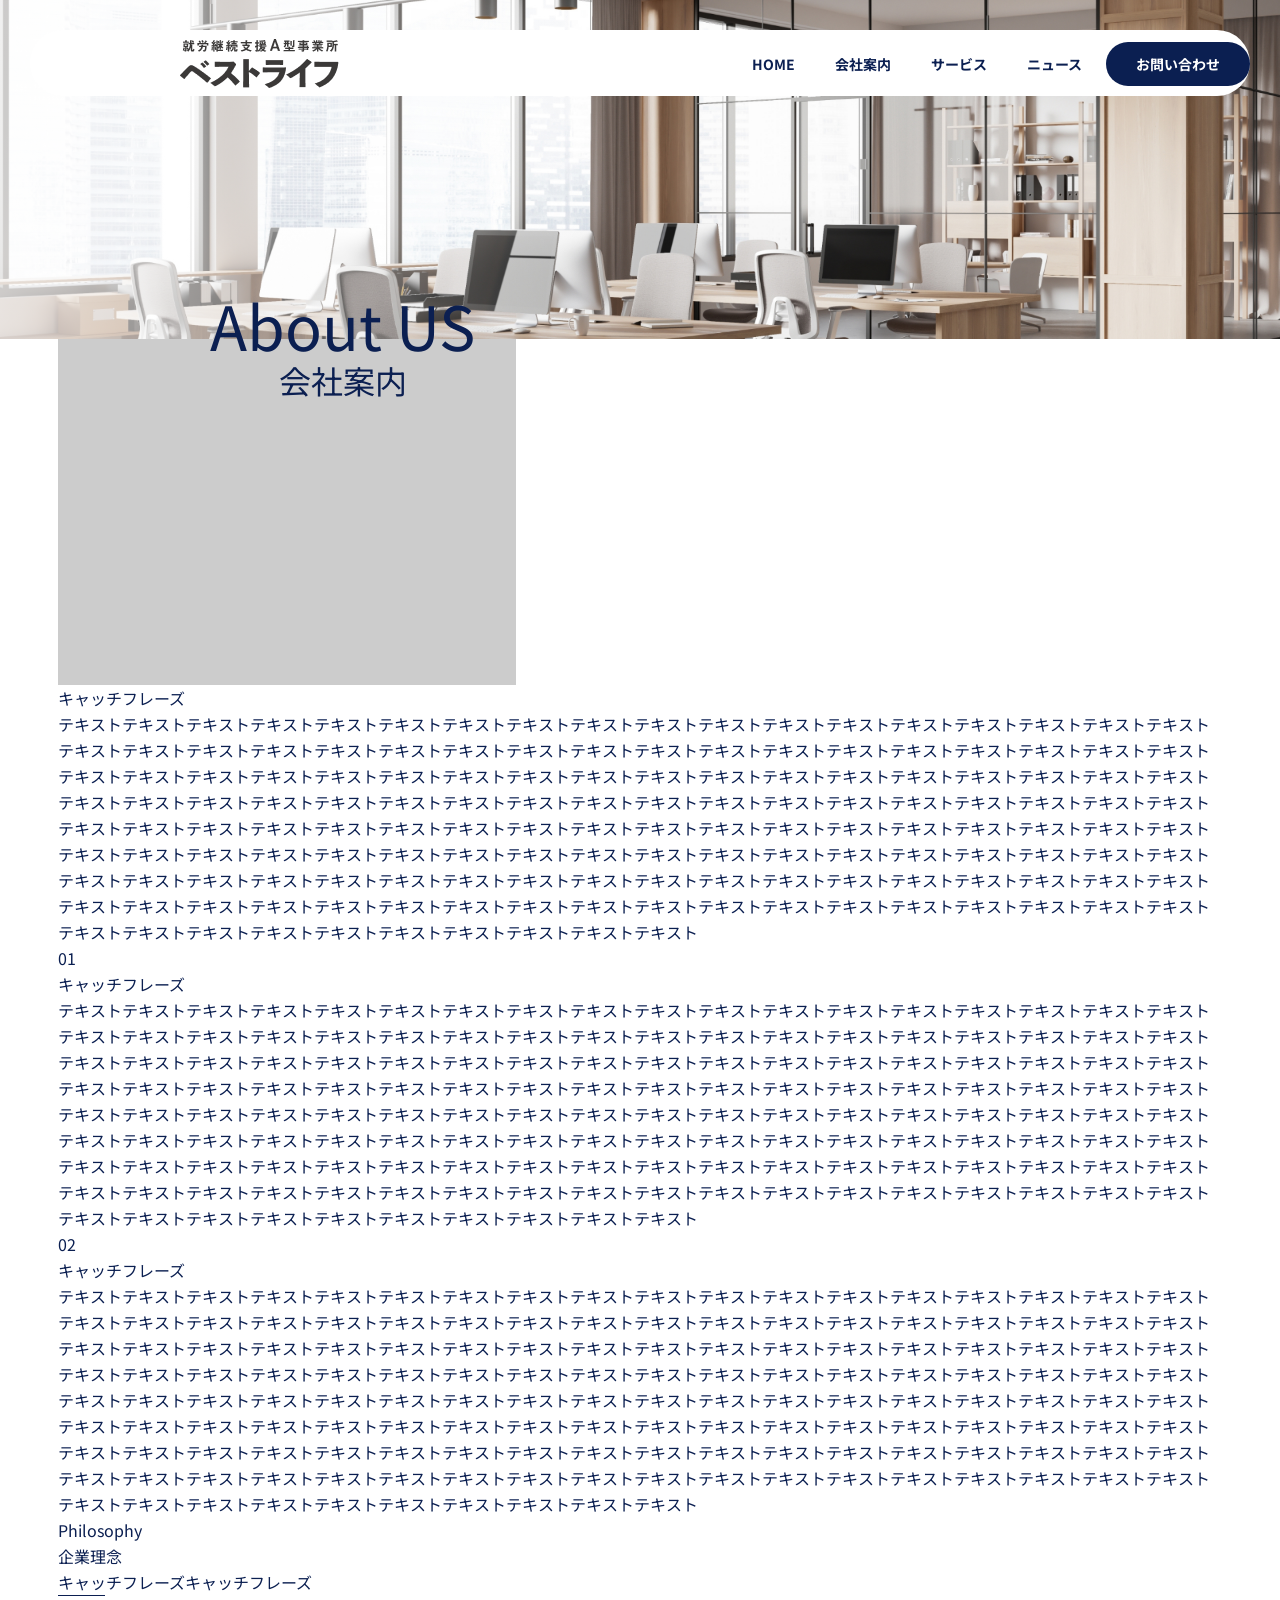
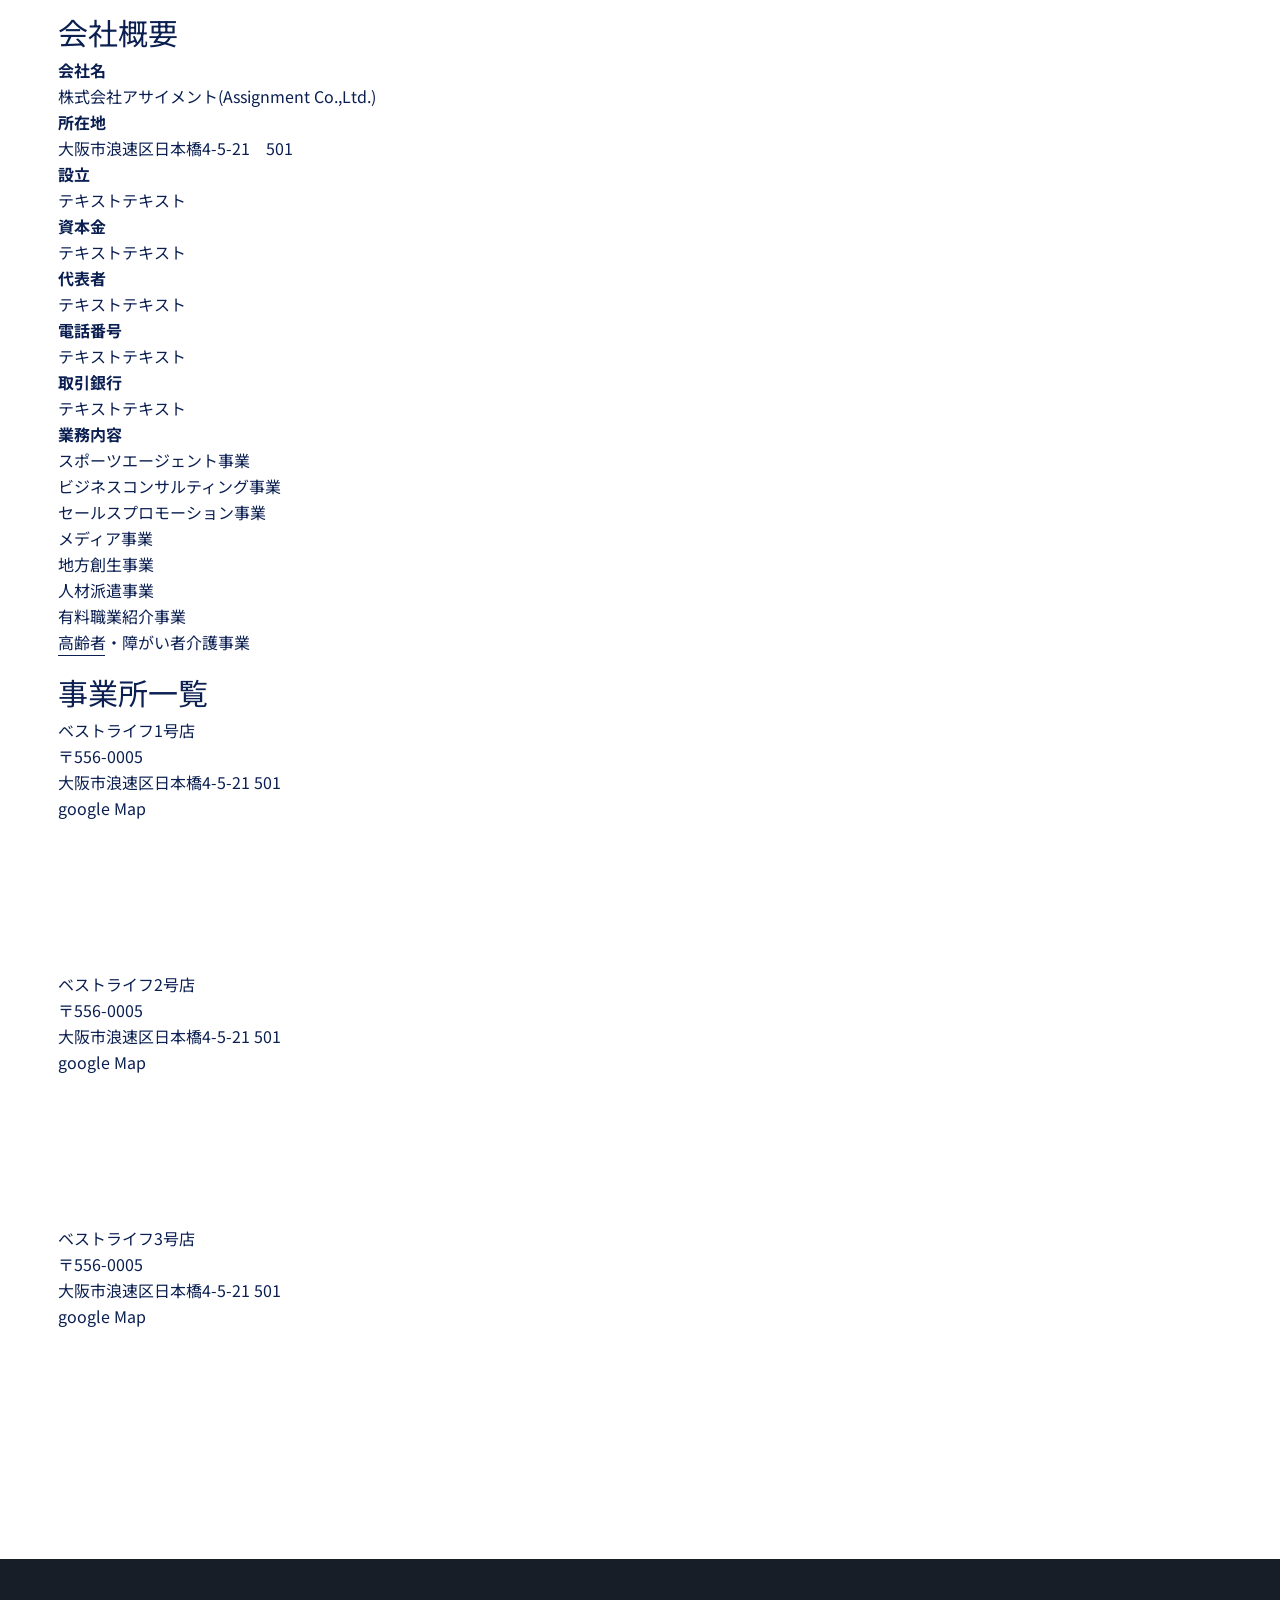
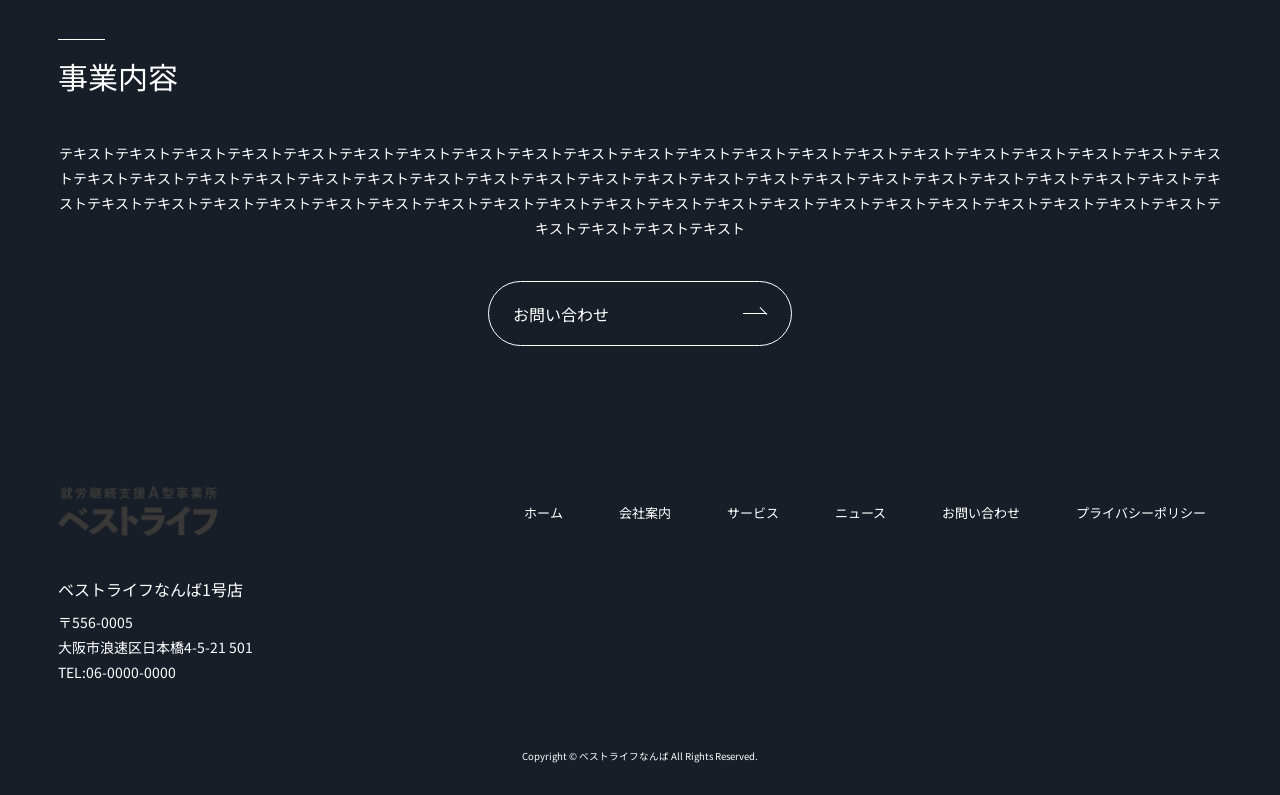
==== pages/aboutus.html @ ef30db4a "html: aboutus.html 新規作成、各セクション配置・BEMクラス命名" ====
<!DOCTYPE html>
<html lang="ja">
<head>
    <meta charset="UTF-8">
    <meta name="viewport" content="width=device-width, initial-scale=1.0">
    <title>会社案内</title>
    <link rel="preconnect" href="https://fonts.googleapis.com">
    <link rel="preconnect" href="https://fonts.gstatic.com" crossorigin>
    <link href="https://fonts.googleapis.com/css2?family=Noto+Sans+JP:wght@400;700&display=swap" rel="stylesheet">
    <link rel="stylesheet" href="../css/destyle.css">
    <link rel="stylesheet" href="../css/style.css">
</head>
<body>

    <header class="l-header">

        <a class="l-header__logo" href="../index.html">
            <img src="../img/logo.png" alt="ベストライフ">
        </a>

        <nav class="l-header__nav">
            <ul class="c-nav">
                <li class="c-nav__item"><a class="c-nav__link" href="../index.html">HOME</a></li>
                <li class="c-nav__item"><a class="c-nav__link" href="aboutus.html">会社案内</a></li>
                <li class="c-nav__item"><a class="c-nav__link" href="#">サービス</a></li>
                <li class="c-nav__item"><a class="c-nav__link" href="#">ニュース</a></li>
                <li class="c-nav__item"><a class="c-nav__link c-nav__link--cta" href="#">お問い合わせ</a></li>
            </ul>
        </nav>

    </header>


    <main>

        <section class="p-mv">

            <div class="p-mv__catch">
                <p class="p-mv__phrase">About US</p>
                <p class="p-mv__phrase-en">会社案内</p>
            </div>

            <img class="p-mv__img" src="../img/aboutus.jpg" alt="">

        </section>

        <section class="p-message">
            <div class="p-message__inner l-inner">
                <div class="p-message__image">
                    <img class="p-message__img" src="../img/Frame 88.png" alt="">
                </div>
                <div class="p-message__body">
                    <h2 class="p-message__title">キャッチフレーズ</h2>
                    <p class="p-message__text">
                        テキストテキストテキストテキストテキストテキストテキストテキストテキストテキストテキストテキストテキストテキストテキストテキストテキストテキストテキストテキストテキストテキストテキストテキストテキストテキストテキストテキストテキストテキストテキストテキストテキストテキストテキストテキストテキストテキストテキストテキストテキストテキストテキストテキストテキストテキストテキストテキストテキストテキストテキストテキストテキストテキストテキストテキストテキストテキストテキストテキストテキストテキストテキストテキストテキストテキストテキストテキストテキストテキストテキストテキストテキストテキストテキストテキストテキストテキストテキストテキストテキストテキストテキストテキストテキストテキストテキストテキストテキストテキストテキストテキストテキストテキストテキストテキストテキストテキストテキストテキストテキストテキストテキストテキストテキストテキストテキストテキストテキストテキストテキストテキストテキストテキストテキストテキストテキストテキストテキストテキストテキストテキストテキストテキストテキストテキストテキストテキストテキストテキストテキストテキストテキストテキストテキストテキストテキストテキストテキストテキストテキストテキストテキストテキストテキストテキストテキストテキストテキストテキストテキストテキストテキストテキスト
                    </p>
                </div>
            </div>
        </section>

        <section class="p-features">
            <div class="p-features__inner l-inner">
                <div class="c-feature">
                    <span class="c-feature__num">01</span>
                    <h3 class="c-feature__title">キャッチフレーズ</h3>
                    <p class="c-feature__text">
                        テキストテキストテキストテキストテキストテキストテキストテキストテキストテキストテキストテキストテキストテキストテキストテキストテキストテキストテキストテキストテキストテキストテキストテキストテキストテキストテキストテキストテキストテキストテキストテキストテキストテキストテキストテキストテキストテキストテキストテキストテキストテキストテキストテキストテキストテキストテキストテキストテキストテキストテキストテキストテキストテキストテキストテキストテキストテキストテキストテキストテキストテキストテキストテキストテキストテキストテキストテキストテキストテキストテキストテキストテキストテキストテキストテキストテキストテキストテキストテキストテキストテキストテキストテキストテキストテキストテキストテキストテキストテキストテキストテキストテキストテキストテキストテキストテキストテキストテキストテキストテキストテキストテキストテキストテキストテキストテキストテキストテキストテキストテキストテキストテキストテキストテキストテキストテキストテキストテキストテキストテキストテキストテキストテキストテキストテキストテキストテキストテキストテキストテキストテキストテキストテキストテキストテキストテキストテキストテキストテキストテキストテキストテキストテキストテキストテキストテキストテキストテキストテキストテキストテキストテキストテキスト
                    </p>
                </div>
                <div class="c-feature">
                    <span class="c-feature__num">02</span>
                    <h3 class="c-feature__title">キャッチフレーズ</h3>
                    <p class="c-feature__text">
                        テキストテキストテキストテキストテキストテキストテキストテキストテキストテキストテキストテキストテキストテキストテキストテキストテキストテキストテキストテキストテキストテキストテキストテキストテキストテキストテキストテキストテキストテキストテキストテキストテキストテキストテキストテキストテキストテキストテキストテキストテキストテキストテキストテキストテキストテキストテキストテキストテキストテキストテキストテキストテキストテキストテキストテキストテキストテキストテキストテキストテキストテキストテキストテキストテキストテキストテキストテキストテキストテキストテキストテキストテキストテキストテキストテキストテキストテキストテキストテキストテキストテキストテキストテキストテキストテキストテキストテキストテキストテキストテキストテキストテキストテキストテキストテキストテキストテキストテキストテキストテキストテキストテキストテキストテキストテキストテキストテキストテキストテキストテキストテキストテキストテキストテキストテキストテキストテキストテキストテキストテキストテキストテキストテキストテキストテキストテキストテキストテキストテキストテキストテキストテキストテキストテキストテキストテキストテキストテキストテキストテキストテキストテキストテキストテキストテキストテキストテキストテキストテキストテキストテキストテキストテキスト
                    </p>
                </div>
            </div>
        </section>

        <section class="p-philosophy">
            <div class="p-philosophy__inner l-inner">
                <h2 class="p-philosophy__heading">Philosophy</h2>
                <p class="p-philosophy__subheading">企業理念</p>
                <p class="p-philosophy__catch">キャッチフレーズキャッチフレーズ</p>
            </div>
        </section>

        <section class="p-company">
            <div class="p-company__inner l-inner">
                <h2 class="c-section-title">会社概要</h2>
                <dl class="p-company__list">
                    <div class="p-company__row">
                        <dt class="p-company__term">会社名</dt>
                        <dd class="p-company__desc">株式会社アサイメント(Assignment Co.,Ltd.)</dd>
                    </div>
                    <div class="p-company__row">
                        <dt class="p-company__term">所在地</dt>
                        <dd class="p-company__desc">大阪市浪速区日本橋4-5-21　501</dd>
                    </div>
                    <div class="p-company__row">
                        <dt class="p-company__term">設立</dt>
                        <dd class="p-company__desc">テキストテキスト</dd>
                    </div>
                    <div class="p-company__row">
                        <dt class="p-company__term">資本金</dt>
                        <dd class="p-company__desc">テキストテキスト</dd>
                    </div>
                    <div class="p-company__row">
                        <dt class="p-company__term">代表者</dt>
                        <dd class="p-company__desc">テキストテキスト</dd>
                    </div>
                    <div class="p-company__row">
                        <dt class="p-company__term">電話番号</dt>
                        <dd class="p-company__desc">テキストテキスト</dd>
                    </div>
                    <div class="p-company__row">
                        <dt class="p-company__term">取引銀行</dt>
                        <dd class="p-company__desc">テキストテキスト</dd>
                    </div>
                    <div class="p-company__row">
                        <dt class="p-company__term">業務内容</dt>
                        <dd class="p-company__desc">スポーツエージェント事業</dd>
                        <dd class="p-company__desc">ビジネスコンサルティング事業</dd>
                        <dd class="p-company__desc">セールスプロモーション事業</dd>
                        <dd class="p-company__desc">メディア事業</dd>
                        <dd class="p-company__desc">地方創生事業</dd>
                        <dd class="p-company__desc">人材派遣事業</dd>
                        <dd class="p-company__desc">有料職業紹介事業</dd>
                        <dd class="p-company__desc">高齢者・障がい者介護事業</dd>
                    </div>
                </dl>
            </div>
        </section>

        <section class="p-offices">
            <div class="p-offices__inner l-inner">
                <h2 class="c-section-title">事業所一覧</h2>
                <ul class="p-offices__list">
                    <li class="p-offices__item">
                        <h3 class="p-offices__name">ベストライフ1号店</h3>
                        <div class="p-offices__contact">
                            <address class="p-offices__address">
                                〒556-0005<br>
                                大阪市浪速区日本橋4-5-21 501
                            </address>
                            <a class="p-offices__map-link" href="#">google Map</a>
                        </div>
                        <iframe class="p-offices__map" src="" frameborder="0"></iframe>
                    </li>
                    <li class="p-offices__item">
                        <h3 class="p-offices__name">ベストライフ2号店</h3>
                        <div class="p-offices__contact">
                            <address class="p-offices__address">
                                〒556-0005<br>
                                大阪市浪速区日本橋4-5-21 501
                            </address>
                            <a class="p-offices__map-link" href="#">google Map</a>
                        </div>
                        <iframe class="p-offices__map" src="" frameborder="0"></iframe>
                    </li>
                    <li class="p-offices__item">
                        <h3 class="p-offices__name">ベストライフ3号店</h3>
                        <div class="p-offices__contact">
                            <address class="p-offices__address">
                                〒556-0005<br>
                                大阪市浪速区日本橋4-5-21 501
                            </address>
                            <a class="p-offices__map-link" href="#">google Map</a>
                        </div>
                        <iframe class="p-offices__map" src="" frameborder="0"></iframe>
                    </li>
                </ul>
            </div>
        </section>


        <section class="p-cta">
            <div class="p-cta__inner l-inner">
                <h2 class="c-section-title">事業内容</h2>
                <p class="p-cta__text">テキストテキストテキストテキストテキストテキストテキストテキストテキストテキストテキストテキストテキストテキストテキストテキストテキストテキストテキストテキストテキストテキストテキストテキストテキストテキストテキストテキストテキストテキストテキストテキストテキストテキストテキストテキストテキストテキストテキストテキストテキストテキストテキストテキストテキストテキストテキストテキストテキストテキストテキストテキストテキストテキストテキストテキストテキストテキストテキストテキストテキストテキストテキストテキストテキストテキスト</p>
                <a href="#" class="c-btn c-btn--outline">お問い合わせ</a>
            </div>
        </section>


    </main>


    <footer class="l-footer">
        <div class="l-footer__inner l-inner">
            <div class="l-footer__upper">
                <a href="#" class="l-footer__logo">
                    <img src="../img/logo.png" alt="">
                </a>
                <nav>
                    <ul class="c-nav c-nav--footer">
                        <li class="c-nav__item"><a class="c-nav__link" href="#">ホーム</a></li>
                        <li class="c-nav__item"><a class="c-nav__link" href="#">会社案内</a></li>
                        <li class="c-nav__item"><a class="c-nav__link" href="#">サービス</a></li>
                        <li class="c-nav__item"><a class="c-nav__link" href="#">ニュース</a></li>
                        <li class="c-nav__item"><a class="c-nav__link" href="#">お問い合わせ</a></li>
                        <li class="c-nav__item"><a class="c-nav__link" href="#">プライバシーポリシー</a></li>
                    </ul>
                </nav>
            </div>

            <address class="l-footer__address">
                <p class="l-footer__shop-name">ベストライフなんば1号店</p>
                <p class="l-footer__address-detail">
                    〒556-0005<br>
                    大阪市浪速区日本橋4-5-21 501<br>
                    TEL:06-0000-0000
                </p>
            </address>

            <div class="l-footer__bottom">
                <small>Copyright &copy; ベストライフなんば All Rights Reserved.</small>
            </div>
        </div>

    </footer>

</body>
</html>
---- css/destyle.css ----
/*! destyle.css v4.0.1 | MIT License | https://github.com/nicolas-cusan/destyle.css */

/* Reset box-model and set borders */
/* ============================================ */

*,
::before,
::after {
  box-sizing: border-box;
  border-style: solid;
  border-width: 0;
  min-width: 0;
}

/* Document */
/* ============================================ */

/**
 * 1. Correct the line height in all browsers.
 * 2. Prevent adjustments of font size after orientation changes in iOS.
 * 3. Remove gray overlay on links for iOS.
 */

html {
  line-height: 1.15; /* 1 */
  -webkit-text-size-adjust: 100%; /* 2 */
  -webkit-tap-highlight-color: transparent; /* 3*/
}

/* Sections */
/* ============================================ */

/**
 * Remove the margin in all browsers.
 */

body {
  margin: 0;
}

/**
 * Render the `main` element consistently in IE.
 */

main {
  display: block;
}

/* Vertical rhythm */
/* ============================================ */

p,
table,
blockquote,
address,
pre,
iframe,
form,
figure,
dl {
  margin: 0;
}

/* Headings */
/* ============================================ */

h1,
h2,
h3,
h4,
h5,
h6 {
  font-size: inherit;
  font-weight: inherit;
  margin: 0;
}

/* Lists (enumeration) */
/* ============================================ */

ul,
ol {
  margin: 0;
  padding: 0;
  list-style: none;
}

/* Lists (definition) */
/* ============================================ */

dt {
  font-weight: bold;
}

dd {
  margin-left: 0;
}

/* Grouping content */
/* ============================================ */

/**
 * 1. Add the correct box sizing in Firefox.
 * 2. Show the overflow in Edge and IE.
 */

hr {
  box-sizing: content-box; /* 1 */
  height: 0; /* 1 */
  overflow: visible; /* 2 */
  border-top-width: 1px;
  margin: 0;
  clear: both;
  color: inherit;
}

/**
 * 1. Correct the inheritance and scaling of font size in all browsers.
 * 2. Correct the odd `em` font sizing in all browsers.
 */

pre {
  font-family: monospace, monospace; /* 1 */
  font-size: inherit; /* 2 */
}

address {
  font-style: inherit;
}

/* Text-level semantics */
/* ============================================ */

/**
 * Remove the gray background on active links in IE 10.
 */

a {
  background-color: transparent;
  text-decoration: none;
  color: inherit;
}

/**
 * 1. Remove the bottom border in Chrome 57-
 * 2. Add the correct text decoration in Chrome, Edge, IE, Opera, and Safari.
 */

abbr[title] {
  text-decoration: underline dotted; /* 2 */
}

/**
 * Add the correct font weight in Chrome, Edge, and Safari.
 */

b,
strong {
  font-weight: bolder;
}

/**
 * 1. Correct the inheritance and scaling of font size in all browsers.
 * 2. Correct the odd `em` font sizing in all browsers.
 */

code,
kbd,
samp {
  font-family: monospace, monospace; /* 1 */
  font-size: inherit; /* 2 */
}

/**
 * Add the correct font size in all browsers.
 */

small {
  font-size: 80%;
}

/**
 * Prevent `sub` and `sup` elements from affecting the line height in
 * all browsers.
 */

sub,
sup {
  font-size: 75%;
  line-height: 0;
  position: relative;
  vertical-align: baseline;
}

sub {
  bottom: -0.25em;
}

sup {
  top: -0.5em;
}

/* Replaced content */
/* ============================================ */

/**
 * Prevent vertical alignment issues.
 */

svg,
img,
embed,
object,
iframe {
  vertical-align: bottom;
}

/* Forms */
/* ============================================ */

/**
 * Reset form fields to make them styleable.
 * 1. Make form elements stylable across systems iOS especially.
 * 2. Inherit text-transform from parent.
 */

button,
input,
optgroup,
select,
textarea {
  -webkit-appearance: none; /* 1 */
  appearance: none;
  vertical-align: middle;
  color: inherit;
  font: inherit;
  background: transparent;
  padding: 0;
  margin: 0;
  border-radius: 0;
  text-align: inherit;
  text-transform: inherit; /* 2 */
}

/**
 * Correct cursors for clickable elements.
 */

button,
[type="button"],
[type="reset"],
[type="submit"] {
  cursor: pointer;
}

button:disabled,
[type="button"]:disabled,
[type="reset"]:disabled,
[type="submit"]:disabled {
  cursor: default;
}

/**
 * Improve outlines for Firefox and unify style with input elements & buttons.
 */

:-moz-focusring {
  outline: auto;
}

select:disabled {
  opacity: inherit;
}

/**
 * Remove padding
 */

option {
  padding: 0;
}

/**
 * Reset to invisible
 */

fieldset {
  margin: 0;
  padding: 0;
  min-width: 0;
}

legend {
  padding: 0;
}

/**
 * Add the correct vertical alignment in Chrome, Firefox, and Opera.
 */

progress {
  vertical-align: baseline;
}

/**
 * Remove the default vertical scrollbar in IE 10+.
 */

textarea {
  overflow: auto;
}

/**
 * Correct the cursor style of increment and decrement buttons in Chrome.
 */

[type="number"]::-webkit-inner-spin-button,
[type="number"]::-webkit-outer-spin-button {
  height: auto;
}

/**
 * Correct the outline style in Safari.
 */

[type="search"] {
  outline-offset: -2px; /* 1 */
}

/**
 * Remove the inner padding in Chrome and Safari on macOS.
 */

[type="search"]::-webkit-search-decoration {
  -webkit-appearance: none;
}

/**
 * 1. Correct the inability to style clickable types in iOS and Safari.
 * 2. Fix font inheritance.
 */

::-webkit-file-upload-button {
  -webkit-appearance: button; /* 1 */
  font: inherit; /* 2 */
}

/**
 * Fix appearance for Firefox
 */
[type="number"] {
  -moz-appearance: textfield;
}

/**
 * Clickable labels
 */

label[for] {
  cursor: pointer;
}

/* Interactive */
/* ============================================ */

/*
 * Add the correct display in Edge, IE 10+, and Firefox.
 */

details {
  display: block;
}

/*
 * Add the correct display in all browsers.
 */

summary {
  display: list-item;
}

/*
 * Remove outline for editable content.
 */

[contenteditable]:focus {
  outline: auto;
}

/* Tables */
/* ============================================ */

/**
1. Correct table border color inheritance in all Chrome and Safari.
*/

table {
  border-color: inherit; /* 1 */
  border-collapse: collapse;
}

caption {
  text-align: left;
}

td,
th {
  vertical-align: top;
  padding: 0;
}

th {
  text-align: left;
  font-weight: bold;
}
---- css/style.css ----
html {
  font-size: 62.5%;
}

body {
  font-family: "Noto Sans JP", sans-serif;
  font-size: 1.6rem;
  line-height: 1.625;
  color: #0b1f51;
}

.l-header {
  position: absolute;
  top: 3rem;
  left: 3rem;
  right: 3rem;
  height: 6.6rem;
  padding-left: 15rem;
  display: flex;
  align-items: center;
  justify-content: space-between;
  background-color: #ffffff;
  border-radius: 3.3rem;
  z-index: 10;
}

.l-footer {
  background-color: #171e27;
  color: #ffffff;
  padding: 6rem 0 3rem;
}
.l-footer__upper {
  display: flex;
  justify-content: space-between;
  align-items: center;
  padding-bottom: 4rem;
}
.l-footer__logo img {
  display: block;
  width: 16rem;
}
.l-footer__address {
  font-style: normal;
  margin-bottom: 4rem;
}
.l-footer__shop-name {
  font-size: 1.6rem;
  font-weight: 400;
  margin-bottom: 0.8rem;
}
.l-footer__address-detail {
  font-size: 1.4rem;
  line-height: 1.8;
}
.l-footer__bottom {
  padding-top: 2rem;
  text-align: center;
  font-size: 1.2rem;
  color: #ffffff;
}

.l-inner {
  max-width: 116.4rem;
  margin: 0 auto;
}

.c-nav {
  display: flex;
  align-items: center;
  gap: 0.8rem;
  list-style: none;
}
.c-nav__link {
  padding: 0.4rem 1.6rem;
  font-size: 1.4rem;
  font-weight: 700;
  color: #0b1f51;
  text-decoration: none;
}
.c-nav__link--cta {
  padding: 1.2rem 3rem;
  background-color: #0b1f51;
  color: #ffffff;
  border-radius: 4rem;
}
.c-nav--footer {
  flex-wrap: wrap;
  gap: 1.6rem 2.4rem;
}
.c-nav--footer .c-nav__link {
  color: #ffffff;
  font-weight: 400;
  font-size: 1.3rem;
}

.c-btn {
  position: relative;
  display: inline-flex;
  align-items: center;
  justify-content: space-between;
  width: 30.4rem;
  height: 6.5rem;
  padding: 0 2.4rem;
  border: 1px solid #0b1f51;
  border-radius: 3.25rem;
  background-color: transparent;
  color: #0b1f51;
  text-decoration: none;
}
.c-btn::before {
  content: "";
  position: absolute;
  right: 2.4rem;
  top: 50%;
  width: 1rem;
  height: 1px;
  background: currentColor;
  transform: rotate(45deg);
  transform-origin: right center;
  transition: transform 0.3s ease;
}
.c-btn::after {
  content: "";
  display: block;
  width: 2.4rem;
  height: 1px;
  background: currentColor;
  transition: transform 0.3s ease;
}
.c-btn:hover::before {
  transform: translateX(0.5rem) rotate(45deg);
}
.c-btn:hover::after {
  transform: translateX(0.5rem);
}
.c-btn--outline {
  border-color: #ffffff;
  color: #ffffff;
}

.c-section-title {
  font-size: 3rem;
  line-height: 1.6666666667;
}
.c-section-title::before {
  content: "";
  display: block;
  width: 4.65rem;
  height: 1px;
  margin-bottom: 1.1rem;
  background-color: currentColor;
}

.c-news-list {
  list-style: none;
}
.c-news-list__item {
  display: flex;
  align-items: center;
  margin: 0 auto;
  padding: 1rem 0;
  gap: 2rem;
}
.c-news-list__label {
  color: #0b1f51;
  font-weight: 700;
  font-size: 1.6rem;
  flex-shrink: 0;
}
.c-news-list__date {
  color: #A2A2A2;
  font-size: 1.6rem;
  flex-shrink: 0;
}
.c-news-list__text {
  font-size: 1.6rem;
  color: #0b1f51;
}

.c-service-card {
  display: flex;
  width: 55.4rem;
  height: 14.2rem;
}
.c-service-card__img {
  width: 17.4rem;
  height: 100%;
  -o-object-fit: cover;
     object-fit: cover;
  flex-shrink: 0;
  border-radius: 3rem 0 0 3rem;
}
.c-service-card__body {
  position: relative;
  flex: 1;
  padding: 2.4rem 2.8rem;
  color: #ffffff;
  background-color: #313130;
  border-radius: 0 3rem 3rem 0;
}
.c-service-card__en {
  font-size: 1.4rem;
  color: #ebf929;
}
.c-service-card__title {
  font-size: 1.8rem;
  font-weight: 700;
  margin-top: 0.4rem;
}
.c-service-card__arrow {
  position: absolute;
  right: 2rem;
  bottom: 1.6rem;
  width: 2.4rem;
  height: 1px;
  background: currentColor;
  transition: transform 0.3s ease;
}
.c-service-card__arrow::before {
  content: "";
  position: absolute;
  right: 0;
  top: 50%;
  width: 1rem;
  height: 1px;
  background: currentColor;
  transform: rotate(45deg);
  transform-origin: right center;
}
.c-service-card:hover .c-service-card__arrow {
  transform: translateX(0.5rem);
}

.c-location-card {
  width: 27.4rem;
}
.c-location-card__map {
  width: 100%;
  height: 18.7rem;
  border-radius: 1.5rem;
  overflow: hidden;
  margin-bottom: 1.6rem;
}
.c-location-card__map iframe {
  display: block;
  width: 100%;
  height: 100%;
  border: 0;
}
.c-location-card__name {
  font-size: 1.6rem;
  font-weight: 700;
  margin-bottom: 1rem;
}
.c-location-card__address {
  font-size: 1.4rem;
  line-height: 1.7;
}

.p-mv {
  position: relative;
}
.p-mv::before {
  content: "";
  position: absolute;
  top: 0;
  left: 0;
  width: 50%;
  height: 100%;
  background: linear-gradient(to right, rgba(255, 255, 255, 0.75), transparent);
  z-index: 1;
}
.p-mv__catch {
  position: absolute;
  left: 21rem;
  top: 28.8rem;
  z-index: 10;
}
.p-mv__phrase {
  font-size: 6.1rem;
  font-weight: 400;
  line-height: 1.2;
  text-align: center;
  color: #0b1f51;
}
.p-mv__phrase-en {
  font-size: 3.2rem;
  font-weight: 400;
  line-height: 1.2;
  text-align: center;
  color: #0b1f51;
}
.p-mv__news {
  position: absolute;
  width: 79rem;
  height: 31rem;
  bottom: 0;
  left: 0;
  background-color: #ffffff;
  border-top-right-radius: 3rem;
  z-index: 10;
  display: flex;
  flex-direction: column;
  justify-content: center;
  padding: 0 4rem;
}
.p-mv__news-more {
  align-self: flex-end;
  position: relative;
  font-size: 1.6rem;
}
.p-mv__news-more::after {
  content: "";
  position: absolute;
  width: 13rem;
  height: 1px;
  background: #0b1f51;
  bottom: -0.5rem;
  left: 50%;
  transform: translateX(-50%);
}
.p-mv__img {
  display: block;
  width: 100%;
}

.p-about {
  position: relative;
  margin-top: 8rem;
}
.p-about__inner {
  display: flex;
  align-items: center;
  height: 43.7rem;
  padding: 0 8rem;
  gap: 13.2rem;
  background-color: #f6f6f2;
  border-radius: 3rem 3rem 0 0;
  overflow: hidden;
}
.p-about__lead {
  flex: 0 0 36rem;
  display: flex;
  flex-direction: column;
  gap: 4rem;
}
.p-about__heading {
  font-size: 3rem;
  font-weight: 700;
  line-height: 1.75;
}
.p-about__body {
  flex: 0 0 51.2rem;
}
.p-about__text {
  font-size: 1.3rem;
  line-height: 1.8;
}
.p-about__image {
  display: block;
  width: 100%;
  max-width: 116.4rem;
  margin: 0 auto;
  height: 27.9rem;
  -o-object-fit: cover;
     object-fit: cover;
}
.p-about::after {
  content: "";
  position: absolute;
  bottom: 0;
  left: 50%;
  transform: translateX(-50%);
  width: 100%;
  max-width: 116.4rem;
  height: 27.9rem;
  background: linear-gradient(to bottom, #f6f6f2, transparent);
  pointer-events: none;
}

.p-service {
  background-color: #f6f6f2;
  padding: 8rem 0;
  margin-top: 8rem;
}
.p-service .c-section-title {
  padding-left: 12.5rem;
  margin-bottom: 4rem;
}
.p-service__grid {
  display: grid;
  grid-template-columns: repeat(2, 55.4rem);
  -moz-column-gap: 5.6rem;
       column-gap: 5.6rem;
  row-gap: 2.4rem;
  justify-content: center;
}

.p-contact {
  margin-top: 8rem;
}
.p-contact__inner {
  background-color: #f6f6f2;
  border-radius: 3rem;
  padding: 6rem 8rem;
}
.p-contact .c-section-title {
  padding-left: 4.5rem;
  margin-bottom: 4rem;
}
.p-contact__main {
  display: flex;
  align-items: center;
  gap: 8rem;
  margin-bottom: 6rem;
}
.p-contact__map {
  width: 44.4rem;
  height: 30.4rem;
  border-radius: 1.5rem;
  overflow: hidden;
  flex-shrink: 0;
}
.p-contact__map iframe {
  display: block;
  width: 100%;
  height: 100%;
  border: 0;
}
.p-contact__info-name {
  font-size: 2rem;
  font-weight: 700;
  margin-bottom: 1.6rem;
}
.p-contact__info-address {
  font-size: 1.4rem;
  line-height: 1.8;
}
.p-contact__grid {
  display: grid;
  grid-template-columns: repeat(3, 27.4rem);
  justify-content: space-between;
}

.p-cta {
  margin-top: 8rem;
  padding: 8rem 0;
  background-color: #171e27;
  color: #ffffff;
}
.p-cta__inner {
  text-align: center;
}
.p-cta .c-section-title {
  text-align: left;
  margin-bottom: 4rem;
}
.p-cta__text {
  font-size: 1.4rem;
  line-height: 1.8;
  margin-bottom: 4rem;
}/*# sourceMappingURL=style.css.map */
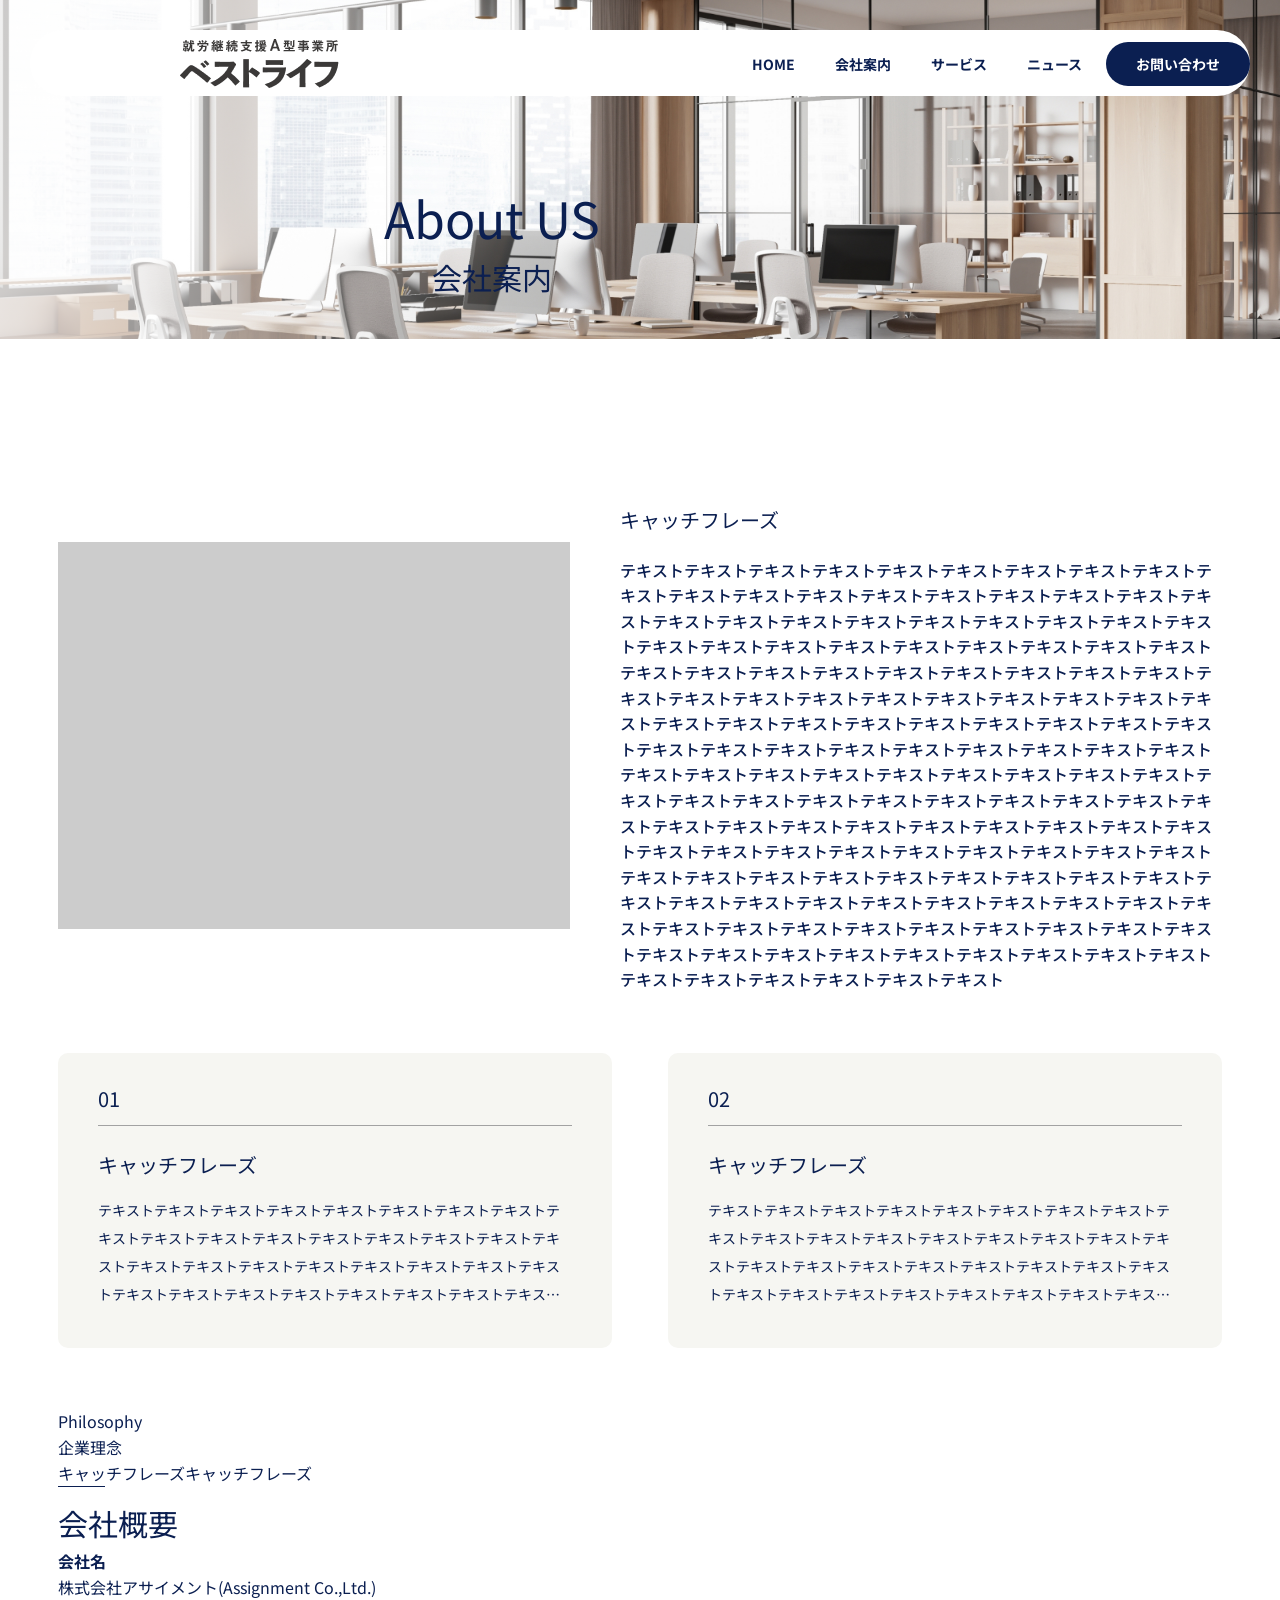
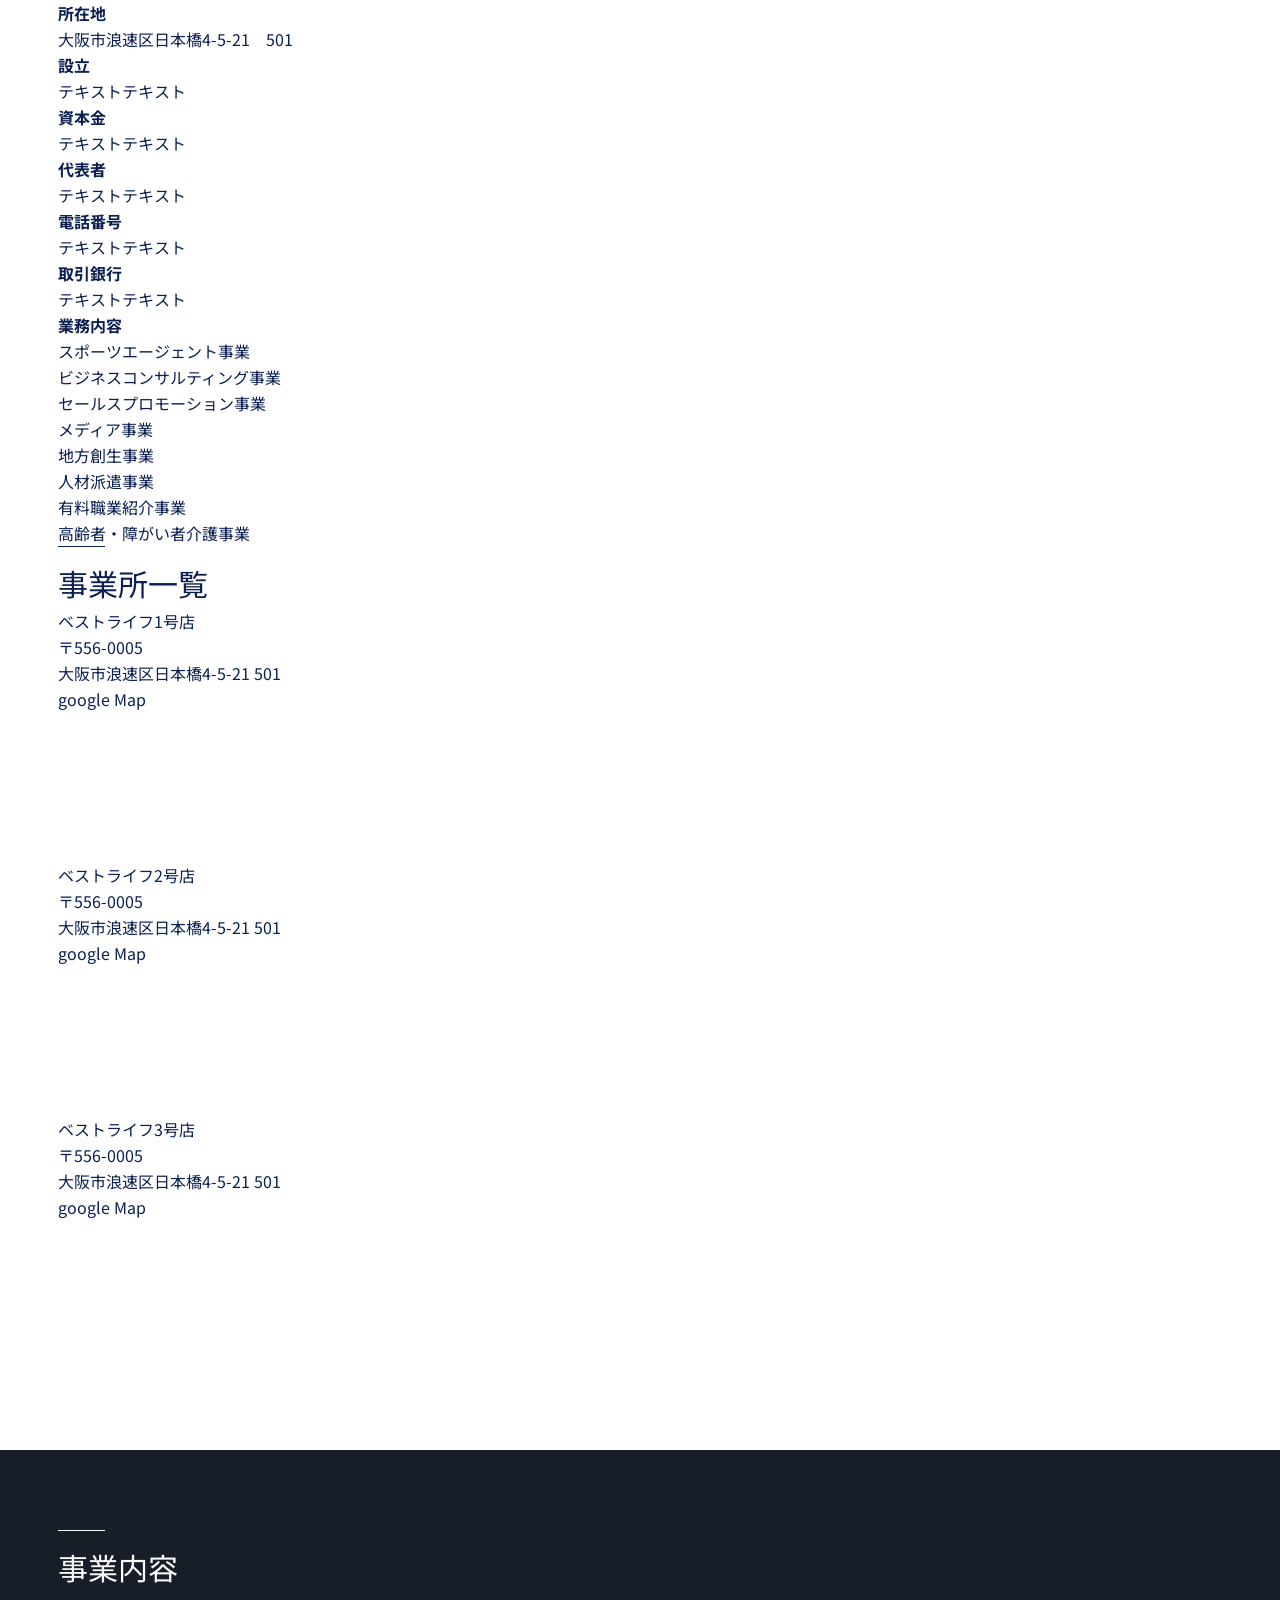
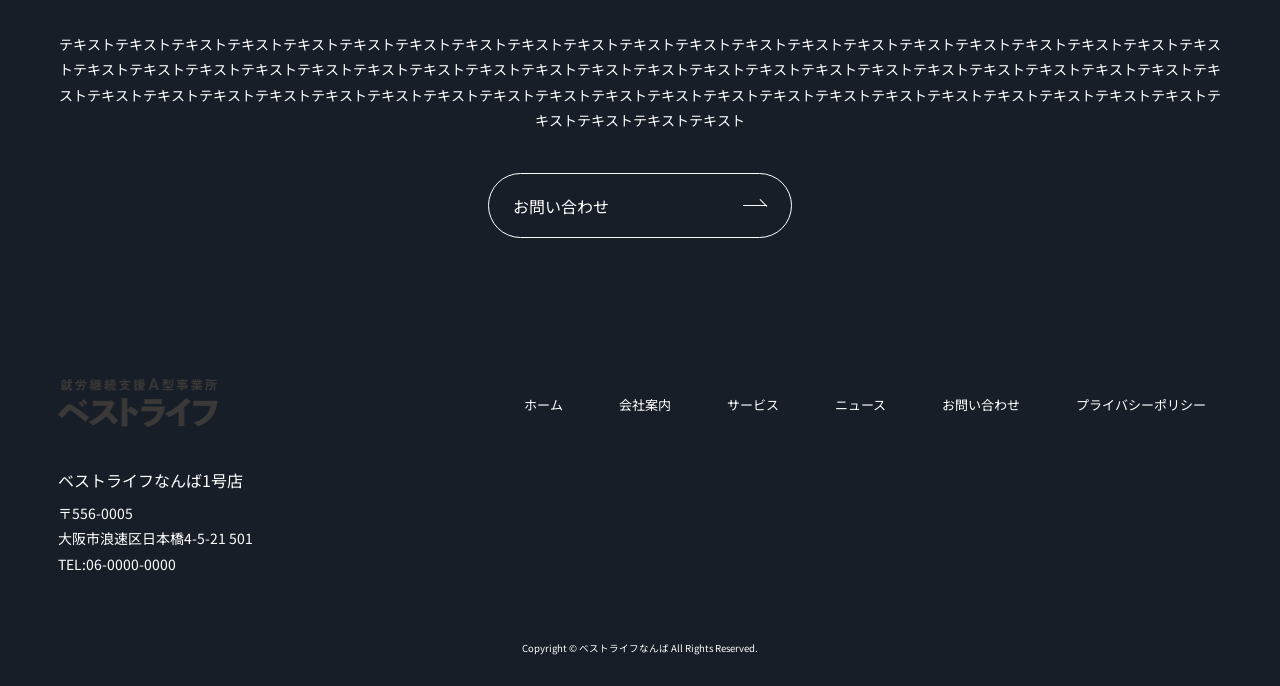
==== commit 0a4f345d: "scss: p-page-header 実装（aboutus の p-mv をリネーム独立）、p-features・c-feature 実装、p-message 雛形作成" ====
--- a/pages/aboutus.html
+++ b/pages/aboutus.html
@@ -33,14 +33,14 @@
 
     <main>
 
-        <section class="p-mv">
-
-            <div class="p-mv__catch">
-                <p class="p-mv__phrase">About US</p>
-                <p class="p-mv__phrase-en">会社案内</p>
-            </div>
-
-            <img class="p-mv__img" src="../img/aboutus.jpg" alt="">
+        <section class="p-page-header">
+
+            <div class="p-page-header__catch">
+                <p class="p-page-header__title">About US</p>
+                <p class="p-page-header__subtitle">会社案内</p>
+            </div>
+
+            <img class="p-page-header__img" src="../img/aboutus.jpg" alt="">
 
         </section>
 
--- a/css/style.css
+++ b/css/style.css
@@ -257,6 +257,35 @@
   line-height: 1.7;
 }
 
+.c-feature {
+  width: 55.4rem;
+  padding: 3rem 4rem 4rem;
+  background-color: #f6f6f2;
+  border-radius: 1rem;
+}
+.c-feature__num {
+  display: block;
+  padding-bottom: 1rem;
+  border-bottom: 1px solid #A2A2A2;
+  font-size: 2rem;
+  font-weight: 400;
+  margin-bottom: 2.4rem;
+}
+.c-feature__title {
+  font-size: 2rem;
+  font-weight: 400;
+  line-height: 1.5;
+  margin-bottom: 1.6rem;
+}
+.c-feature__text {
+  font-size: 1.4rem;
+  line-height: 2;
+  display: -webkit-box;
+  -webkit-line-clamp: 4;
+  -webkit-box-orient: vertical;
+  overflow: hidden;
+}
+
 .p-mv {
   position: relative;
 }
@@ -324,6 +353,44 @@
   width: 100%;
 }
 
+.p-page-header {
+  position: relative;
+}
+.p-page-header::before {
+  content: "";
+  position: absolute;
+  top: 0;
+  left: 0;
+  width: 50%;
+  height: 100%;
+  background: linear-gradient(to right, rgba(255, 255, 255, 0.75), transparent);
+  z-index: 1;
+}
+.p-page-header__catch {
+  position: absolute;
+  left: 38.4rem;
+  top: 18rem;
+  z-index: 10;
+}
+.p-page-header__title {
+  font-size: 5rem;
+  font-weight: 400;
+  line-height: 1.5;
+  text-align: center;
+  color: #0b1f51;
+}
+.p-page-header__subtitle {
+  font-size: 3rem;
+  font-weight: 400;
+  line-height: 1.5;
+  text-align: center;
+  color: #0b1f51;
+}
+.p-page-header__img {
+  display: block;
+  width: 100%;
+}
+
 .p-about {
   position: relative;
   margin-top: 8rem;
@@ -459,4 +526,47 @@
   font-size: 1.4rem;
   line-height: 1.8;
   margin-bottom: 4rem;
+}
+
+.p-message {
+  margin-top: 16.5rem;
+}
+.p-message__inner {
+  display: flex;
+  align-items: center;
+  gap: 5rem;
+}
+.p-message__image {
+  width: 51.2rem;
+  height: 41.2rem;
+  flex-shrink: 0;
+}
+.p-message__img {
+  width: 100%;
+  display: block;
+  -o-object-fit: cover;
+     object-fit: cover;
+}
+.p-message__body {
+  flex: 1;
+}
+.p-message__title {
+  font-size: 2rem;
+  line-height: 1.6;
+  font-weight: 400;
+  margin-bottom: 2.2rem;
+}
+.p-message__text {
+  font-size: 1.6rem;
+  font-weight: 500;
+  line-height: 1.6;
+}
+
+.p-features {
+  padding: 6rem 0;
+}
+.p-features__inner {
+  display: flex;
+  justify-content: space-between;
+  gap: 5.6rem;
 }/*# sourceMappingURL=style.css.map */
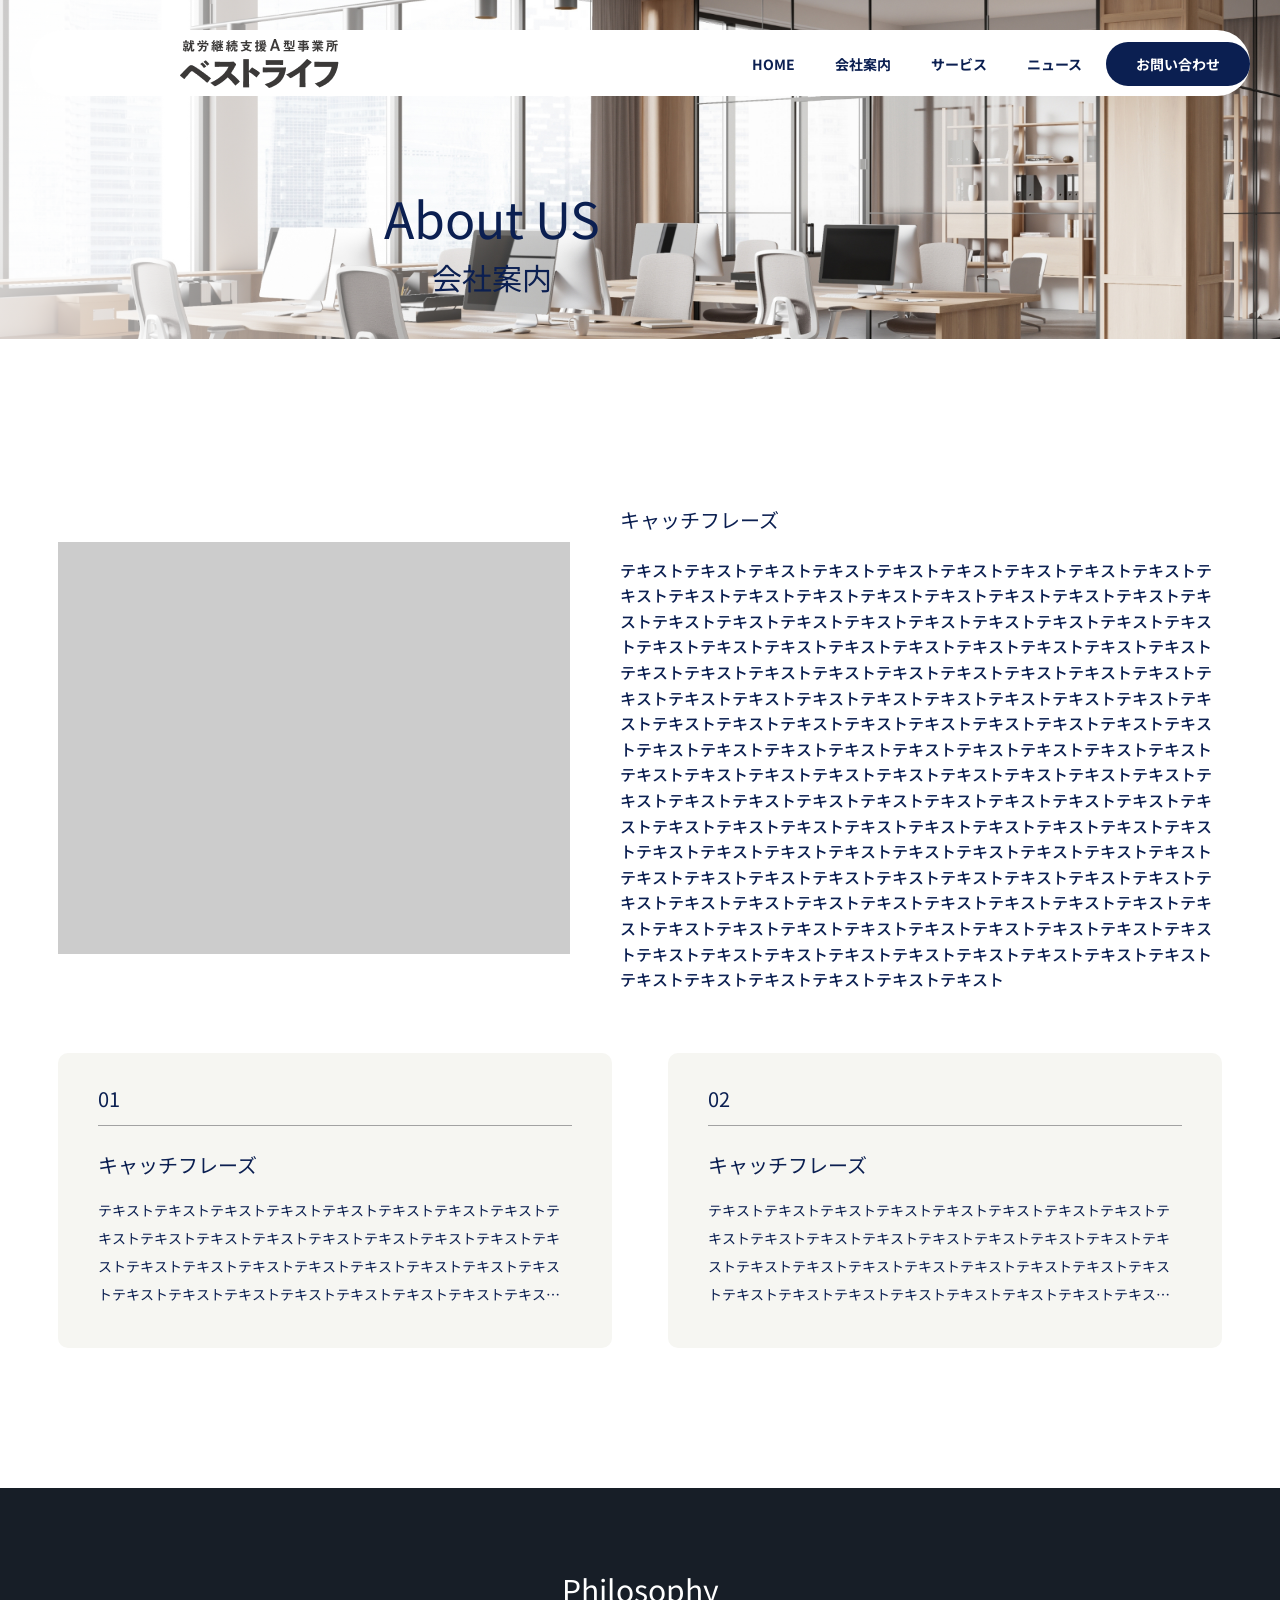
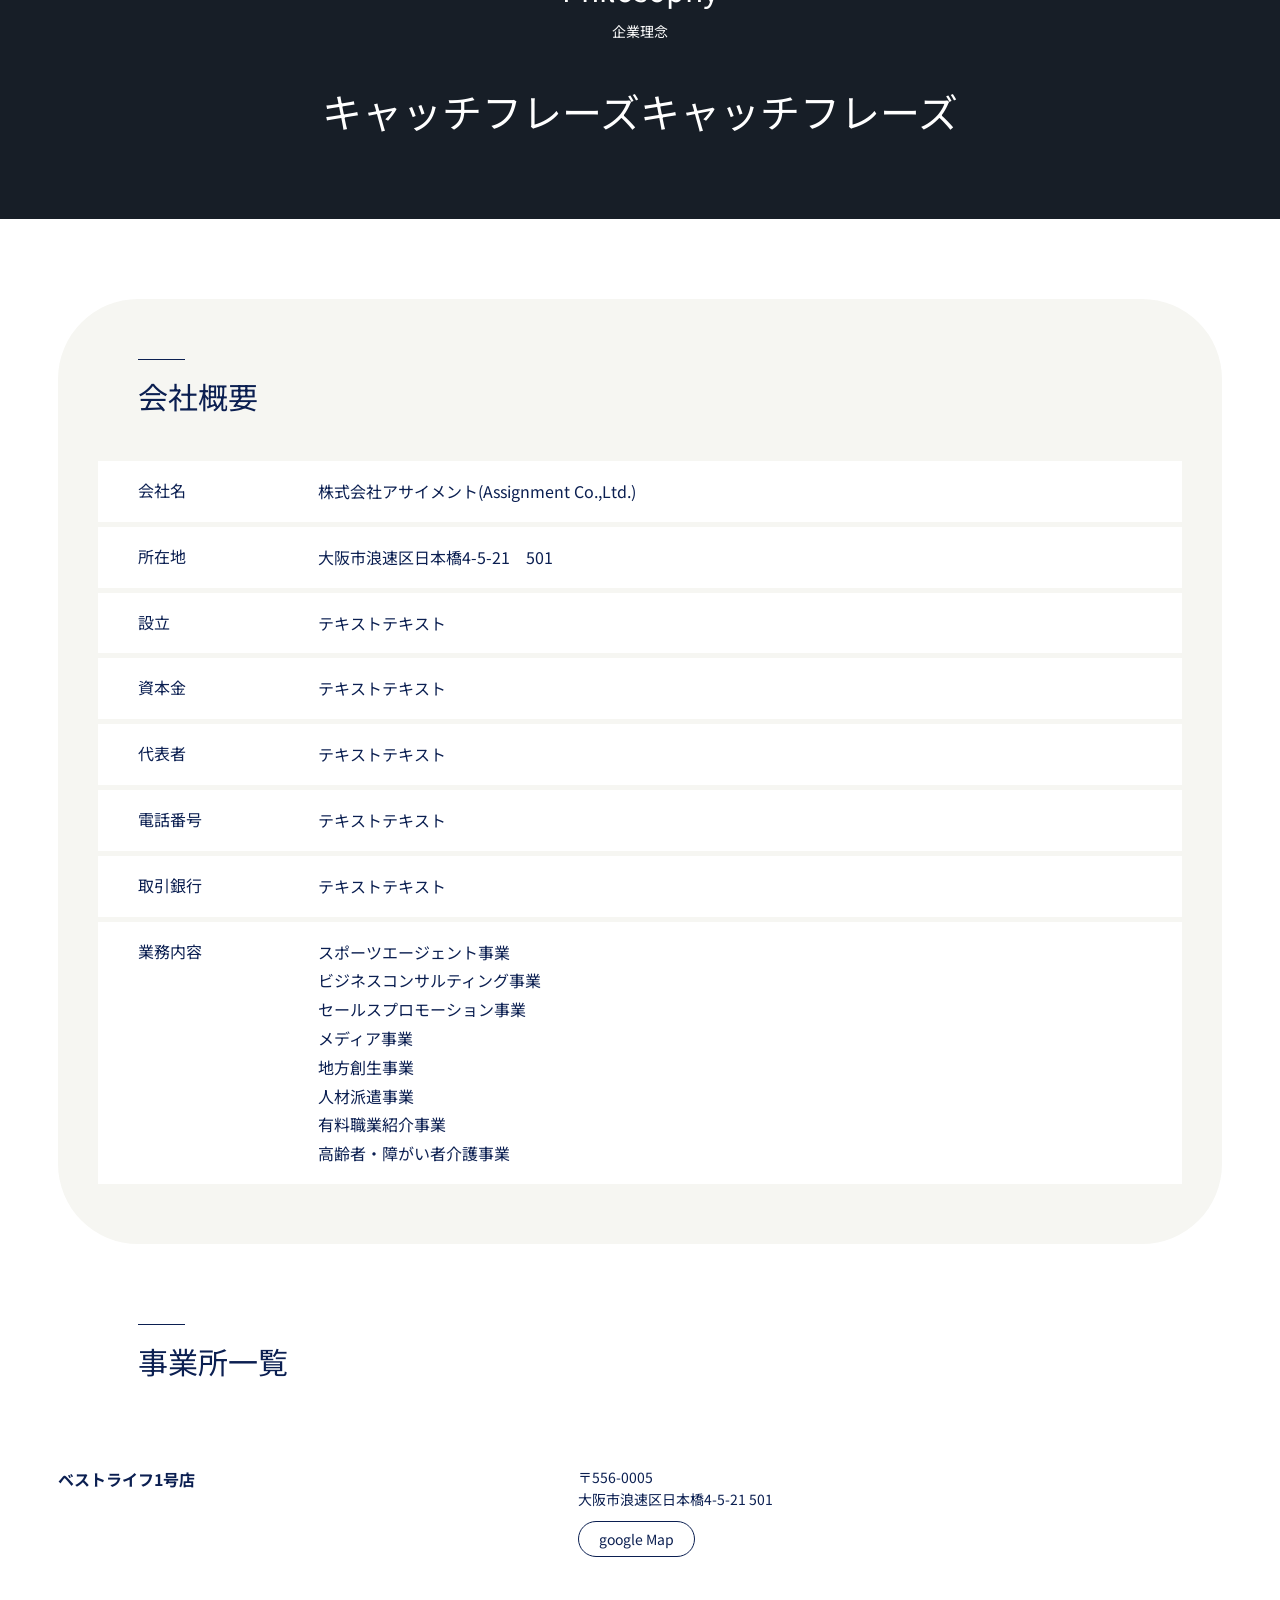
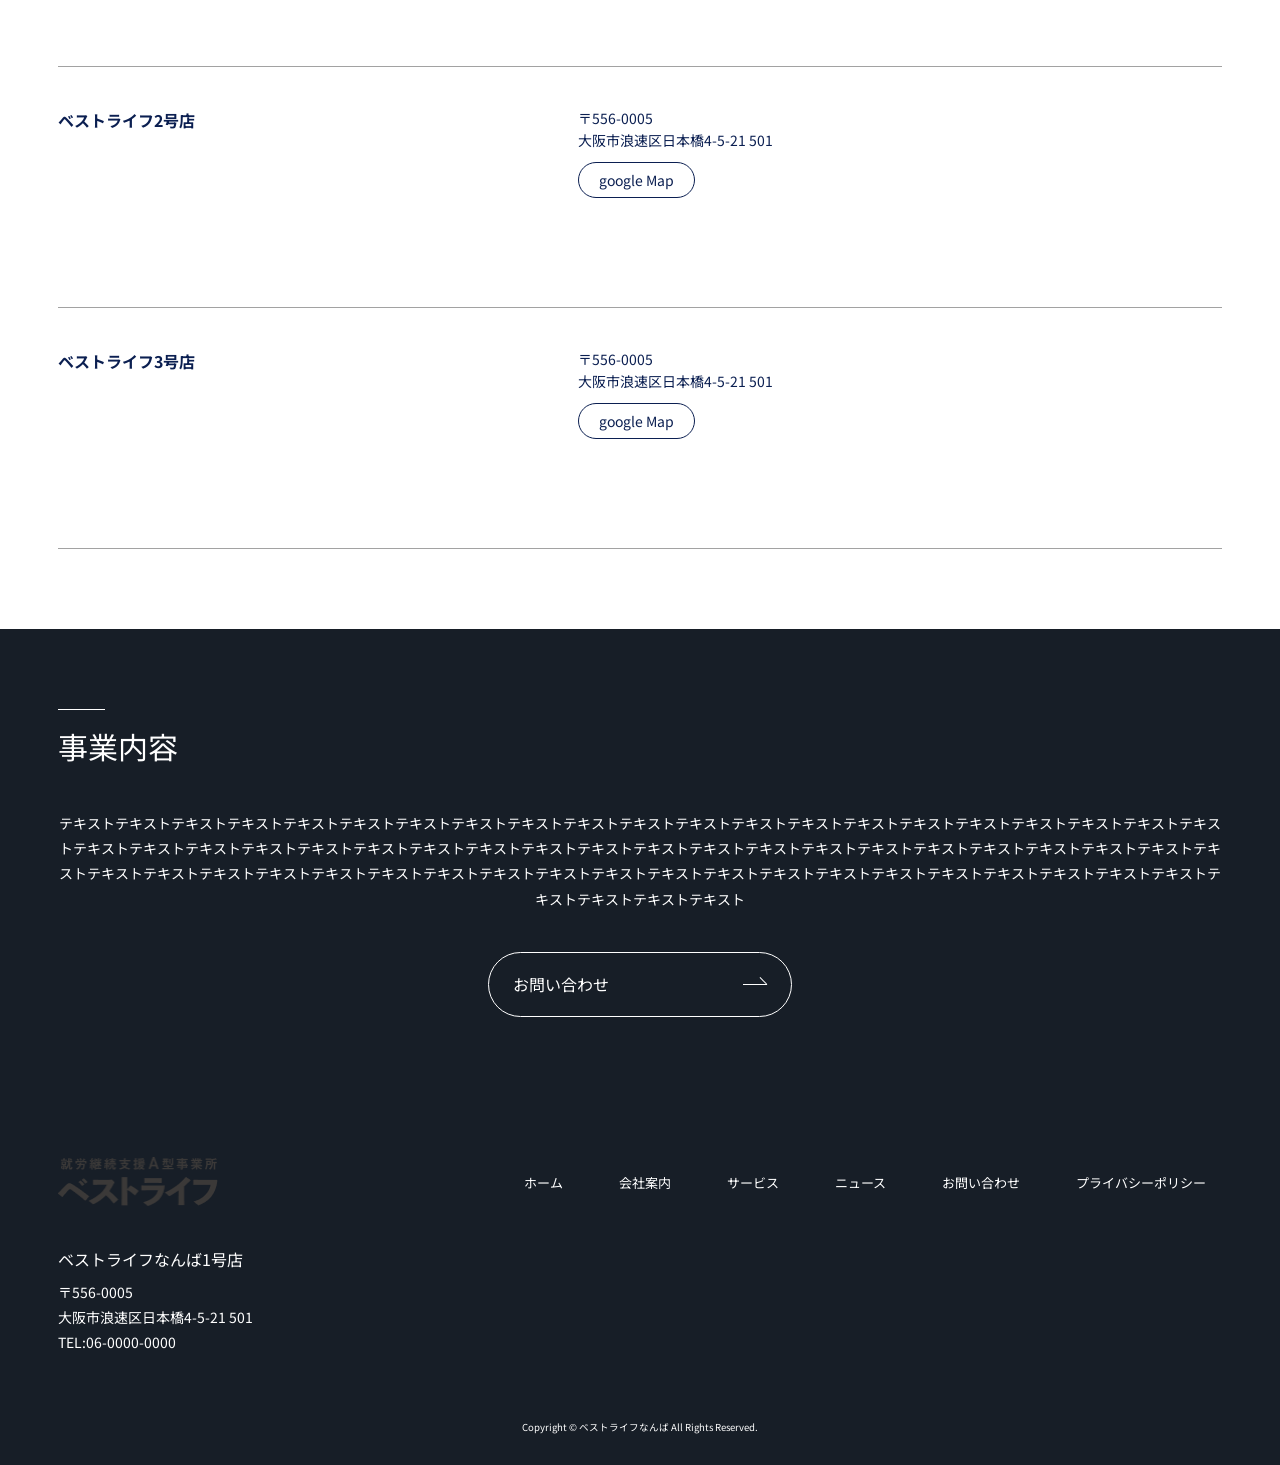
==== commit 2110d536: "scss: aboutus 残りセクション実装（p-philosophy・p-company・p-offices）、$color-footer-bg → $color-bg-dark リネーム、p-p" ====
--- a/pages/aboutus.html
+++ b/pages/aboutus.html
@@ -79,8 +79,8 @@
 
         <section class="p-philosophy">
             <div class="p-philosophy__inner l-inner">
-                <h2 class="p-philosophy__heading">Philosophy</h2>
-                <p class="p-philosophy__subheading">企業理念</p>
+                <p class="p-philosophy__lead">Philosophy</p>
+                <h2 class="p-philosophy__heading">企業理念</h2>
                 <p class="p-philosophy__catch">キャッチフレーズキャッチフレーズ</p>
             </div>
         </section>
@@ -145,7 +145,7 @@
                             </address>
                             <a class="p-offices__map-link" href="#">google Map</a>
                         </div>
-                        <iframe class="p-offices__map" src="" frameborder="0"></iframe>
+                        <iframe class="p-offices__map" src="https://maps.google.com/maps?q=皇居&output=embed" frameborder="0"></iframe>
                     </li>
                     <li class="p-offices__item">
                         <h3 class="p-offices__name">ベストライフ2号店</h3>
@@ -156,7 +156,7 @@
                             </address>
                             <a class="p-offices__map-link" href="#">google Map</a>
                         </div>
-                        <iframe class="p-offices__map" src="" frameborder="0"></iframe>
+                        <iframe class="p-offices__map" src="https://maps.google.com/maps?q=東京タワー&output=embed" frameborder="0"></iframe>
                     </li>
                     <li class="p-offices__item">
                         <h3 class="p-offices__name">ベストライフ3号店</h3>
@@ -167,7 +167,7 @@
                             </address>
                             <a class="p-offices__map-link" href="#">google Map</a>
                         </div>
-                        <iframe class="p-offices__map" src="" frameborder="0"></iframe>
+                        <iframe class="p-offices__map" src="https://maps.google.com/maps?q=東京スカイツリー&output=embed" frameborder="0"></iframe>
                     </li>
                 </ul>
             </div>
--- a/css/style.css
+++ b/css/style.css
@@ -543,6 +543,7 @@
 }
 .p-message__img {
   width: 100%;
+  height: 100%;
   display: block;
   -o-object-fit: cover;
      object-fit: cover;
@@ -569,4 +570,114 @@
   display: flex;
   justify-content: space-between;
   gap: 5.6rem;
+}
+
+.p-philosophy {
+  margin-top: 8rem;
+  padding: 8rem 0;
+  background-color: #171e27;
+  color: #ffffff;
+}
+.p-philosophy__inner {
+  text-align: center;
+}
+.p-philosophy__lead {
+  font-size: 3rem;
+  line-height: 1.4;
+  margin-bottom: 1rem;
+}
+.p-philosophy__heading {
+  font-size: 1.4rem;
+  font-weight: 400;
+  margin-bottom: 4rem;
+}
+.p-philosophy__catch {
+  font-size: 4rem;
+  font-weight: 400;
+  line-height: 1.4;
+}
+
+.p-company {
+  margin-top: 8rem;
+}
+.p-company__inner {
+  background-color: #f6f6f2;
+  border-radius: 8rem;
+  padding: 6rem 4rem;
+}
+.p-company .c-section-title {
+  padding-left: 4rem;
+  margin-bottom: 4rem;
+}
+.p-company__list {
+  display: flex;
+  flex-direction: column;
+  gap: 0.5rem;
+}
+.p-company__row {
+  display: grid;
+  grid-template-columns: 14rem 1fr;
+  -moz-column-gap: 4rem;
+       column-gap: 4rem;
+  background-color: #ffffff;
+  padding: 1.6rem 4rem;
+}
+.p-company__term {
+  grid-column: 1;
+  font-weight: 400;
+}
+.p-company__desc {
+  grid-column: 2;
+  line-height: 1.8;
+}
+
+.p-offices {
+  margin-top: 8rem;
+}
+.p-offices .c-section-title {
+  padding-left: 8rem;
+  margin-bottom: 4rem;
+}
+.p-offices__list {
+  display: flex;
+  flex-direction: column;
+}
+.p-offices__item {
+  display: flex;
+  align-items: flex-start;
+  gap: 4rem;
+  padding: 4rem 0;
+  border-bottom: 1px solid #A2A2A2;
+}
+.p-offices__name {
+  width: 48rem;
+  font-size: 1.6rem;
+  font-weight: 700;
+  flex-shrink: 0;
+}
+.p-offices__contact {
+  flex: 1;
+  display: flex;
+  flex-direction: column;
+  align-items: flex-start;
+  gap: 1rem;
+}
+.p-offices__address {
+  font-style: normal;
+  font-size: 1.4rem;
+  line-height: 1.6;
+}
+.p-offices__map-link {
+  display: inline-block;
+  padding: 0.6rem 2rem;
+  border: 1px solid #0b1f51;
+  border-radius: 2rem;
+  font-size: 1.4rem;
+  color: #0b1f51;
+}
+.p-offices__map {
+  width: 24rem;
+  height: 16rem;
+  border-radius: 1rem;
+  flex-shrink: 0;
 }/*# sourceMappingURL=style.css.map */
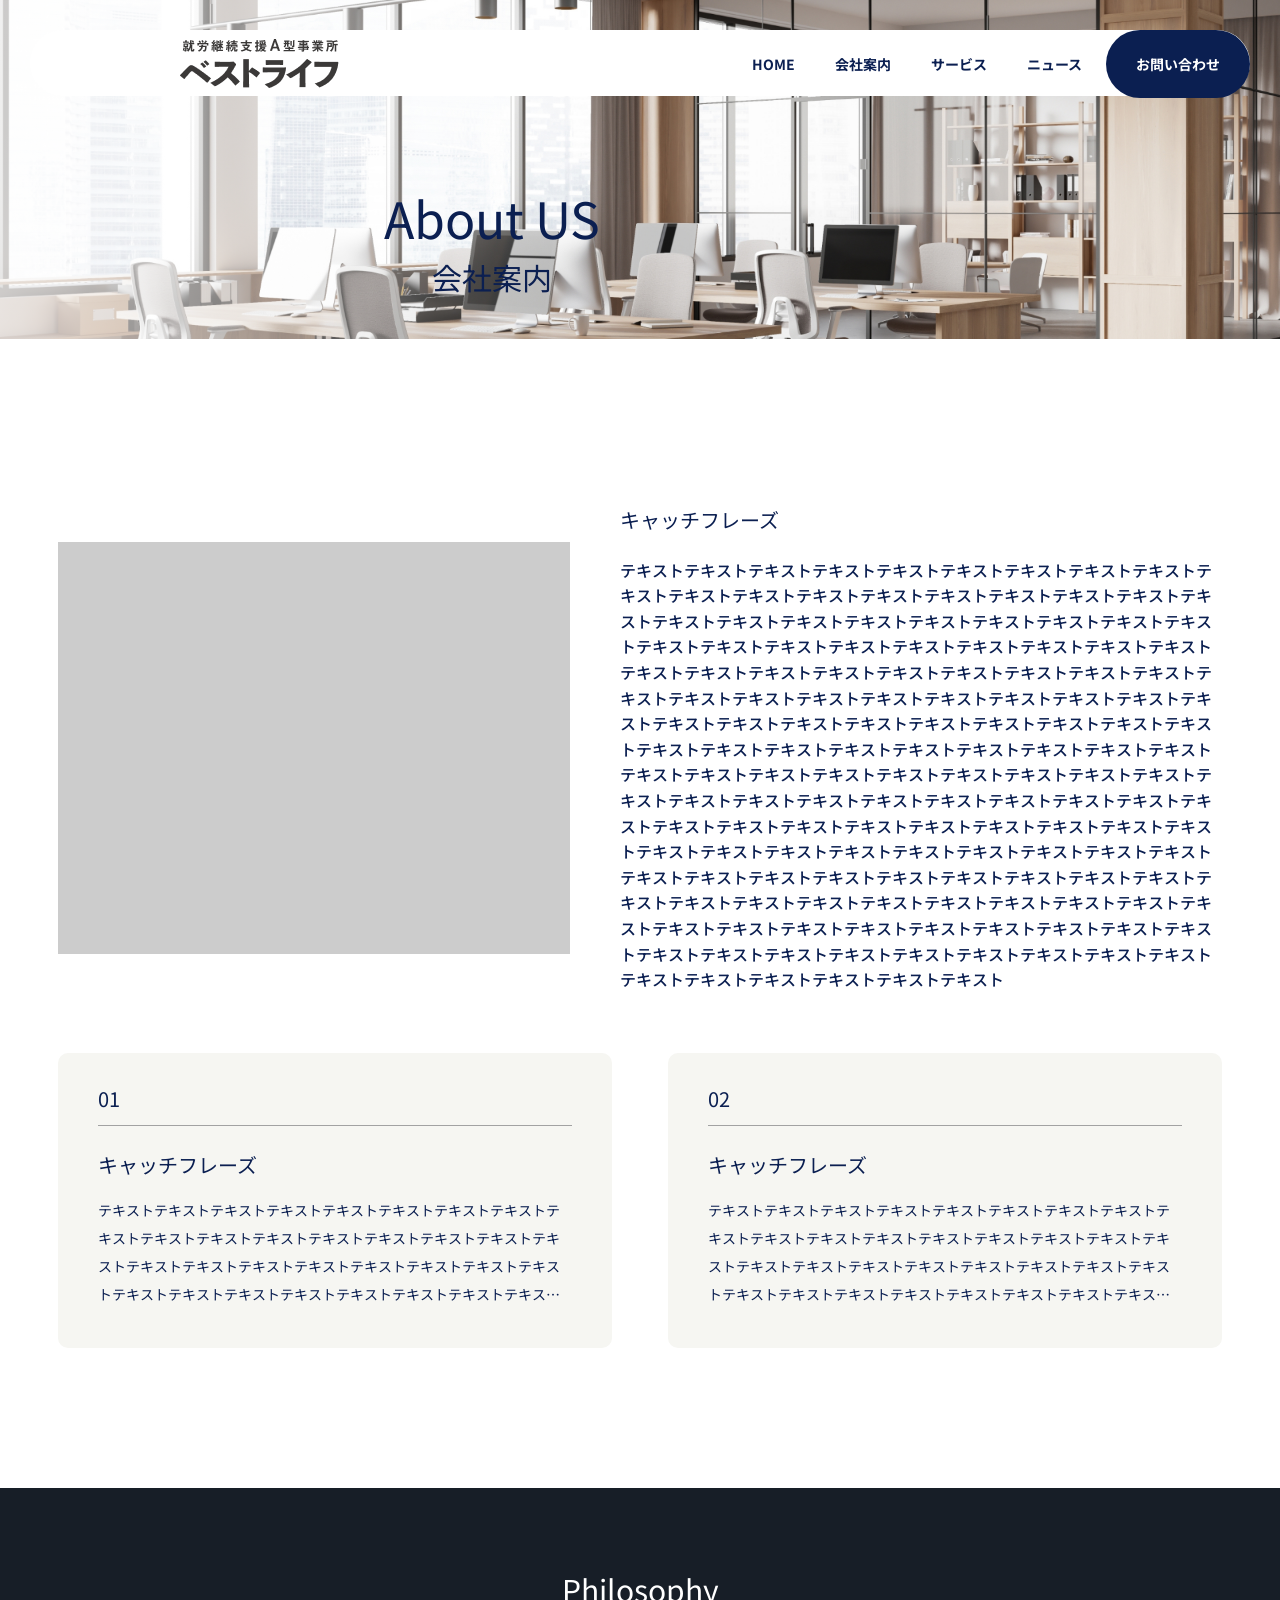
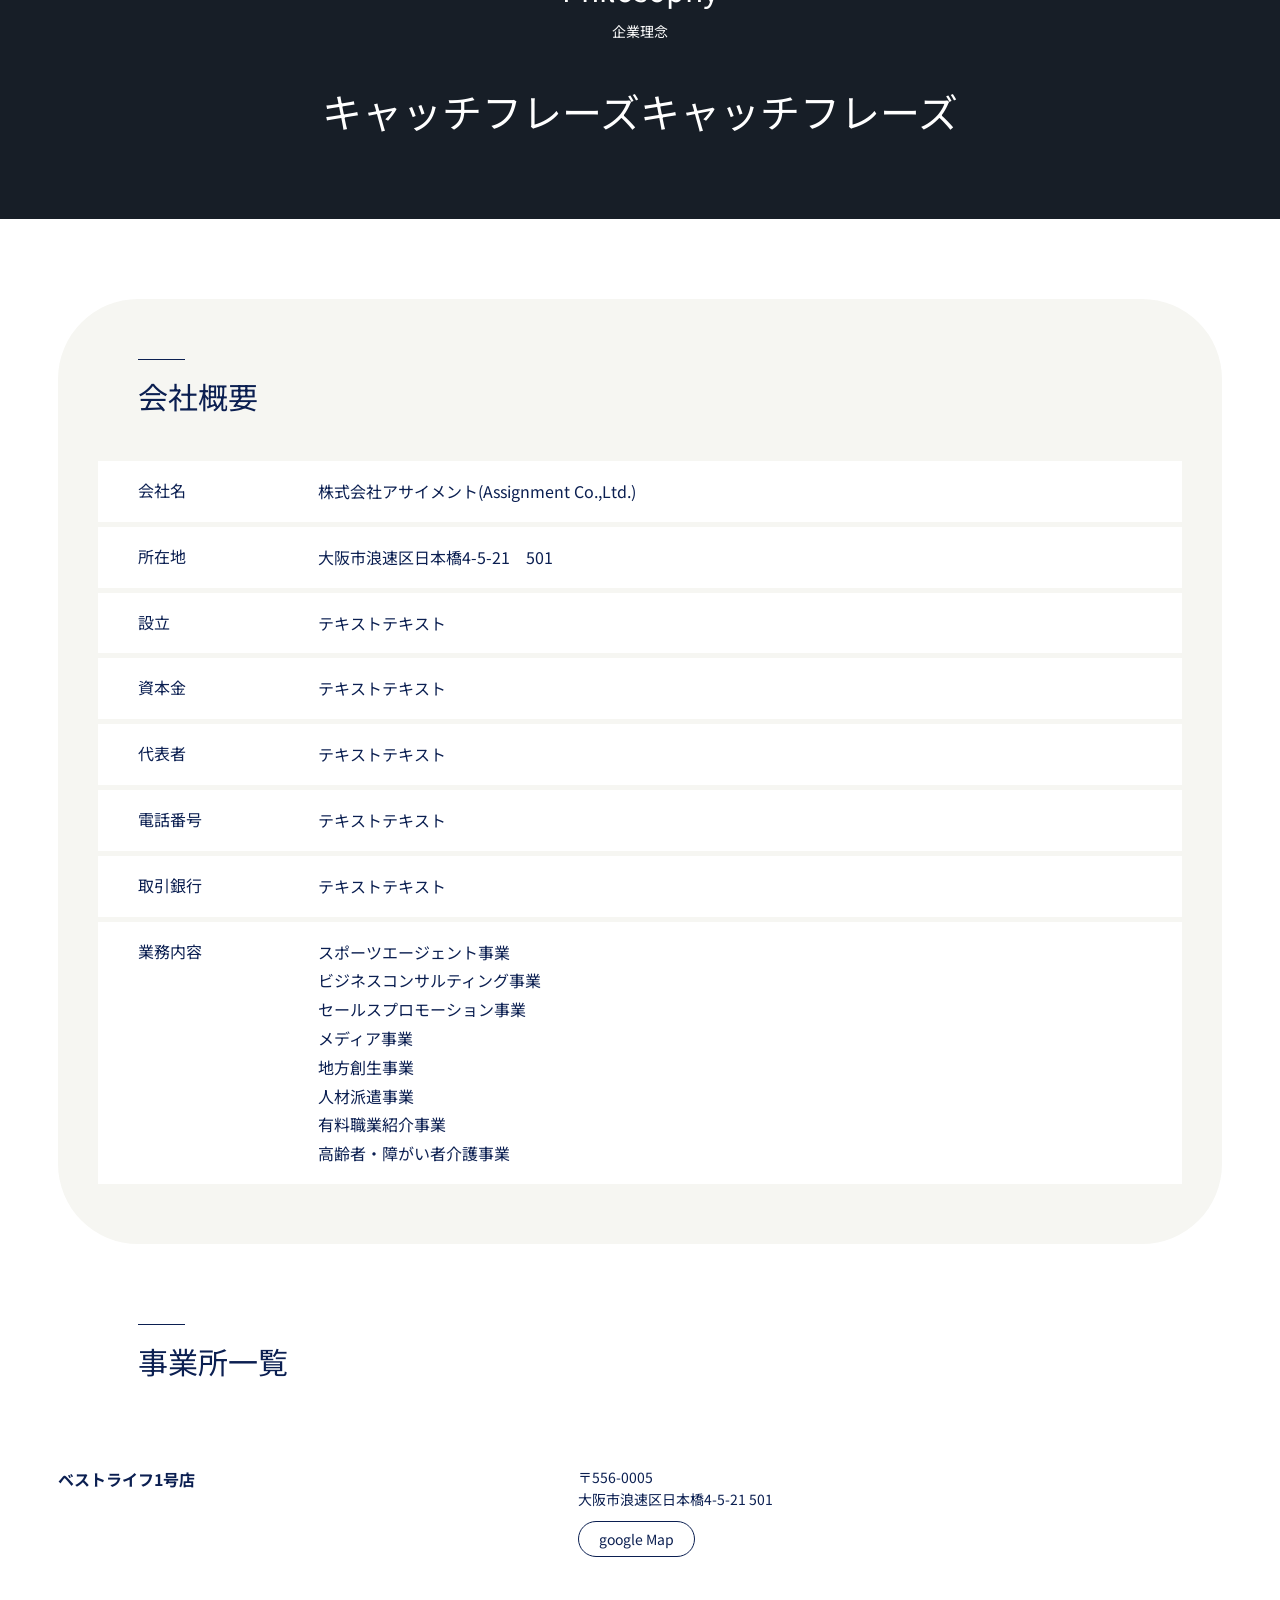
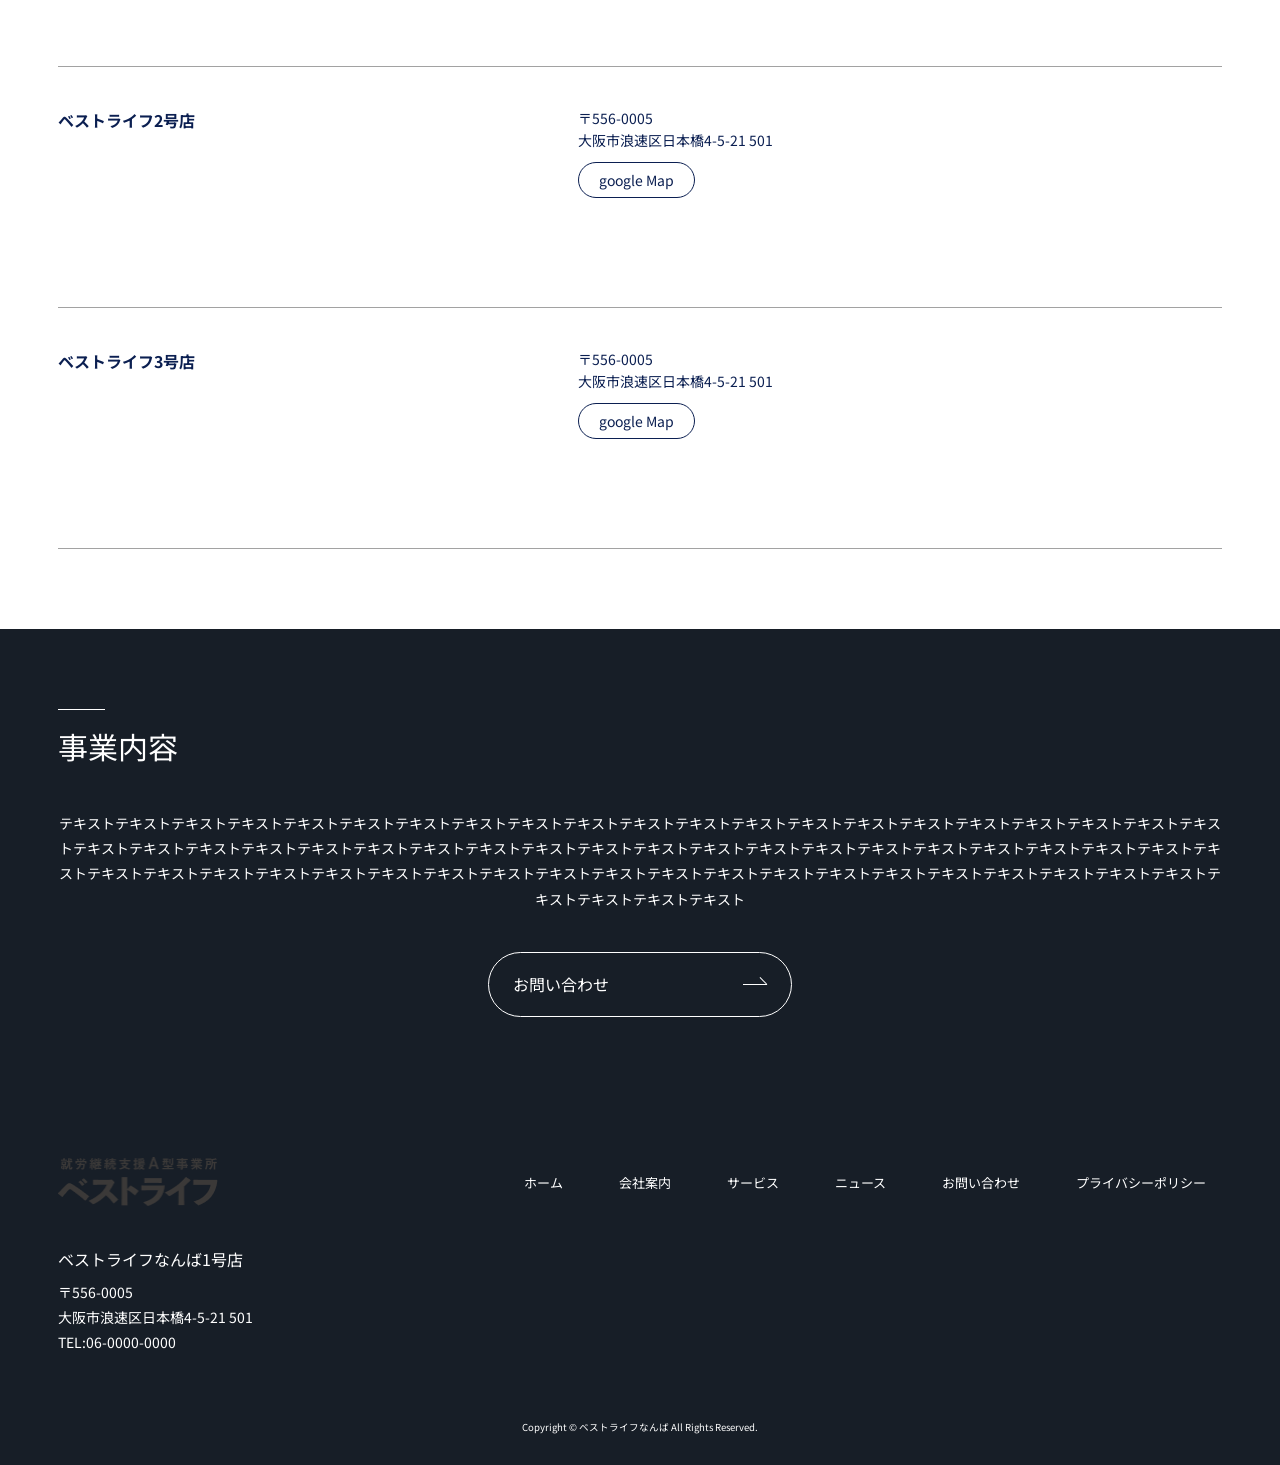
==== commit 39092315: "html+scss: news ページ新規作成（p-news グリッド 3列固定幅・c-news-card 実装）、各ページのニュースリンク href 更新、c-nav__link--cta padd" ====
--- a/pages/aboutus.html
+++ b/pages/aboutus.html
@@ -22,8 +22,8 @@
             <ul class="c-nav">
                 <li class="c-nav__item"><a class="c-nav__link" href="../index.html">HOME</a></li>
                 <li class="c-nav__item"><a class="c-nav__link" href="aboutus.html">会社案内</a></li>
-                <li class="c-nav__item"><a class="c-nav__link" href="#">サービス</a></li>
-                <li class="c-nav__item"><a class="c-nav__link" href="#">ニュース</a></li>
+                <li class="c-nav__item"><a class="c-nav__link" href="service.html">サービス</a></li>
+                <li class="c-nav__item"><a class="c-nav__link" href="news.html">ニュース</a></li>
                 <li class="c-nav__item"><a class="c-nav__link c-nav__link--cta" href="#">お問い合わせ</a></li>
             </ul>
         </nav>
@@ -196,8 +196,8 @@
                     <ul class="c-nav c-nav--footer">
                         <li class="c-nav__item"><a class="c-nav__link" href="#">ホーム</a></li>
                         <li class="c-nav__item"><a class="c-nav__link" href="#">会社案内</a></li>
-                        <li class="c-nav__item"><a class="c-nav__link" href="#">サービス</a></li>
-                        <li class="c-nav__item"><a class="c-nav__link" href="#">ニュース</a></li>
+                        <li class="c-nav__item"><a class="c-nav__link" href="service.html">サービス</a></li>
+                        <li class="c-nav__item"><a class="c-nav__link" href="news.html">ニュース</a></li>
                         <li class="c-nav__item"><a class="c-nav__link" href="#">お問い合わせ</a></li>
                         <li class="c-nav__item"><a class="c-nav__link" href="#">プライバシーポリシー</a></li>
                     </ul>
--- a/css/style.css
+++ b/css/style.css
@@ -16,9 +16,15 @@
   right: 3rem;
   height: 6.6rem;
   padding-left: 15rem;
-  display: flex;
-  align-items: center;
-  justify-content: space-between;
+  display: -webkit-box;
+  display: -ms-flexbox;
+  display: flex;
+  -webkit-box-align: center;
+      -ms-flex-align: center;
+          align-items: center;
+  -webkit-box-pack: justify;
+      -ms-flex-pack: justify;
+          justify-content: space-between;
   background-color: #ffffff;
   border-radius: 3.3rem;
   z-index: 10;
@@ -30,9 +36,15 @@
   padding: 6rem 0 3rem;
 }
 .l-footer__upper {
-  display: flex;
-  justify-content: space-between;
-  align-items: center;
+  display: -webkit-box;
+  display: -ms-flexbox;
+  display: flex;
+  -webkit-box-pack: justify;
+      -ms-flex-pack: justify;
+          justify-content: space-between;
+  -webkit-box-align: center;
+      -ms-flex-align: center;
+          align-items: center;
   padding-bottom: 4rem;
 }
 .l-footer__logo img {
@@ -65,8 +77,12 @@
 }
 
 .c-nav {
-  display: flex;
-  align-items: center;
+  display: -webkit-box;
+  display: -ms-flexbox;
+  display: flex;
+  -webkit-box-align: center;
+      -ms-flex-align: center;
+          align-items: center;
   gap: 0.8rem;
   list-style: none;
 }
@@ -78,13 +94,14 @@
   text-decoration: none;
 }
 .c-nav__link--cta {
-  padding: 1.2rem 3rem;
+  padding: 2.4rem 3rem;
   background-color: #0b1f51;
   color: #ffffff;
   border-radius: 4rem;
 }
 .c-nav--footer {
-  flex-wrap: wrap;
+  -ms-flex-wrap: wrap;
+      flex-wrap: wrap;
   gap: 1.6rem 2.4rem;
 }
 .c-nav--footer .c-nav__link {
@@ -95,9 +112,15 @@
 
 .c-btn {
   position: relative;
+  display: -webkit-inline-box;
+  display: -ms-inline-flexbox;
   display: inline-flex;
-  align-items: center;
-  justify-content: space-between;
+  -webkit-box-align: center;
+      -ms-flex-align: center;
+          align-items: center;
+  -webkit-box-pack: justify;
+      -ms-flex-pack: justify;
+          justify-content: space-between;
   width: 30.4rem;
   height: 6.5rem;
   padding: 0 2.4rem;
@@ -115,9 +138,14 @@
   width: 1rem;
   height: 1px;
   background: currentColor;
-  transform: rotate(45deg);
-  transform-origin: right center;
+  -webkit-transform: rotate(45deg);
+          transform: rotate(45deg);
+  -webkit-transform-origin: right center;
+          transform-origin: right center;
+  -webkit-transition: -webkit-transform 0.3s ease;
+  transition: -webkit-transform 0.3s ease;
   transition: transform 0.3s ease;
+  transition: transform 0.3s ease, -webkit-transform 0.3s ease;
 }
 .c-btn::after {
   content: "";
@@ -125,13 +153,18 @@
   width: 2.4rem;
   height: 1px;
   background: currentColor;
+  -webkit-transition: -webkit-transform 0.3s ease;
+  transition: -webkit-transform 0.3s ease;
   transition: transform 0.3s ease;
+  transition: transform 0.3s ease, -webkit-transform 0.3s ease;
 }
 .c-btn:hover::before {
-  transform: translateX(0.5rem) rotate(45deg);
+  -webkit-transform: translateX(0.5rem) rotate(45deg);
+          transform: translateX(0.5rem) rotate(45deg);
 }
 .c-btn:hover::after {
-  transform: translateX(0.5rem);
+  -webkit-transform: translateX(0.5rem);
+          transform: translateX(0.5rem);
 }
 .c-btn--outline {
   border-color: #ffffff;
@@ -155,8 +188,12 @@
   list-style: none;
 }
 .c-news-list__item {
-  display: flex;
-  align-items: center;
+  display: -webkit-box;
+  display: -ms-flexbox;
+  display: flex;
+  -webkit-box-align: center;
+      -ms-flex-align: center;
+          align-items: center;
   margin: 0 auto;
   padding: 1rem 0;
   gap: 2rem;
@@ -165,12 +202,14 @@
   color: #0b1f51;
   font-weight: 700;
   font-size: 1.6rem;
-  flex-shrink: 0;
+  -ms-flex-negative: 0;
+      flex-shrink: 0;
 }
 .c-news-list__date {
   color: #A2A2A2;
   font-size: 1.6rem;
-  flex-shrink: 0;
+  -ms-flex-negative: 0;
+      flex-shrink: 0;
 }
 .c-news-list__text {
   font-size: 1.6rem;
@@ -178,6 +217,8 @@
 }
 
 .c-service-card {
+  display: -webkit-box;
+  display: -ms-flexbox;
   display: flex;
   width: 55.4rem;
   height: 14.2rem;
@@ -187,12 +228,15 @@
   height: 100%;
   -o-object-fit: cover;
      object-fit: cover;
-  flex-shrink: 0;
+  -ms-flex-negative: 0;
+      flex-shrink: 0;
   border-radius: 3rem 0 0 3rem;
 }
 .c-service-card__body {
   position: relative;
-  flex: 1;
+  -webkit-box-flex: 1;
+      -ms-flex: 1;
+          flex: 1;
   padding: 2.4rem 2.8rem;
   color: #ffffff;
   background-color: #313130;
@@ -214,7 +258,10 @@
   width: 2.4rem;
   height: 1px;
   background: currentColor;
+  -webkit-transition: -webkit-transform 0.3s ease;
+  transition: -webkit-transform 0.3s ease;
   transition: transform 0.3s ease;
+  transition: transform 0.3s ease, -webkit-transform 0.3s ease;
 }
 .c-service-card__arrow::before {
   content: "";
@@ -224,11 +271,14 @@
   width: 1rem;
   height: 1px;
   background: currentColor;
-  transform: rotate(45deg);
-  transform-origin: right center;
+  -webkit-transform: rotate(45deg);
+          transform: rotate(45deg);
+  -webkit-transform-origin: right center;
+          transform-origin: right center;
 }
 .c-service-card:hover .c-service-card__arrow {
-  transform: translateX(0.5rem);
+  -webkit-transform: translateX(0.5rem);
+          transform: translateX(0.5rem);
 }
 
 .c-location-card {
@@ -286,6 +336,34 @@
   overflow: hidden;
 }
 
+.c-news-card__link {
+  display: block;
+  color: inherit;
+  text-decoration: none;
+}
+.c-news-card__img {
+  display: block;
+  width: 35rem;
+  height: 23rem;
+  border-radius: 3rem;
+  -o-object-fit: cover;
+     object-fit: cover;
+}
+.c-news-card__date {
+  display: block;
+  font-size: 1.4rem;
+  font-weight: 400;
+  line-height: 3.7rem;
+}
+.c-news-card__title {
+  width: 35rem;
+  height: 5.7rem;
+  font-size: 1.6rem;
+  font-weight: 500;
+  line-height: 2.6rem;
+  overflow: hidden;
+}
+
 .p-mv {
   position: relative;
 }
@@ -296,6 +374,7 @@
   left: 0;
   width: 50%;
   height: 100%;
+  background: -webkit-gradient(linear, left top, right top, from(rgba(255, 255, 255, 0.75)), to(transparent));
   background: linear-gradient(to right, rgba(255, 255, 255, 0.75), transparent);
   z-index: 1;
 }
@@ -328,13 +407,21 @@
   background-color: #ffffff;
   border-top-right-radius: 3rem;
   z-index: 10;
-  display: flex;
-  flex-direction: column;
-  justify-content: center;
+  display: -webkit-box;
+  display: -ms-flexbox;
+  display: flex;
+  -webkit-box-orient: vertical;
+  -webkit-box-direction: normal;
+      -ms-flex-direction: column;
+          flex-direction: column;
+  -webkit-box-pack: center;
+      -ms-flex-pack: center;
+          justify-content: center;
   padding: 0 4rem;
 }
 .p-mv__news-more {
-  align-self: flex-end;
+  -ms-flex-item-align: end;
+      align-self: flex-end;
   position: relative;
   font-size: 1.6rem;
 }
@@ -346,7 +433,8 @@
   background: #0b1f51;
   bottom: -0.5rem;
   left: 50%;
-  transform: translateX(-50%);
+  -webkit-transform: translateX(-50%);
+          transform: translateX(-50%);
 }
 .p-mv__img {
   display: block;
@@ -363,6 +451,7 @@
   left: 0;
   width: 50%;
   height: 100%;
+  background: -webkit-gradient(linear, left top, right top, from(rgba(255, 255, 255, 0.75)), to(transparent));
   background: linear-gradient(to right, rgba(255, 255, 255, 0.75), transparent);
   z-index: 1;
 }
@@ -396,8 +485,12 @@
   margin-top: 8rem;
 }
 .p-about__inner {
-  display: flex;
-  align-items: center;
+  display: -webkit-box;
+  display: -ms-flexbox;
+  display: flex;
+  -webkit-box-align: center;
+      -ms-flex-align: center;
+          align-items: center;
   height: 43.7rem;
   padding: 0 8rem;
   gap: 13.2rem;
@@ -406,9 +499,16 @@
   overflow: hidden;
 }
 .p-about__lead {
-  flex: 0 0 36rem;
-  display: flex;
-  flex-direction: column;
+  -webkit-box-flex: 0;
+      -ms-flex: 0 0 36rem;
+          flex: 0 0 36rem;
+  display: -webkit-box;
+  display: -ms-flexbox;
+  display: flex;
+  -webkit-box-orient: vertical;
+  -webkit-box-direction: normal;
+      -ms-flex-direction: column;
+          flex-direction: column;
   gap: 4rem;
 }
 .p-about__heading {
@@ -417,7 +517,9 @@
   line-height: 1.75;
 }
 .p-about__body {
-  flex: 0 0 51.2rem;
+  -webkit-box-flex: 0;
+      -ms-flex: 0 0 51.2rem;
+          flex: 0 0 51.2rem;
 }
 .p-about__text {
   font-size: 1.3rem;
@@ -437,10 +539,12 @@
   position: absolute;
   bottom: 0;
   left: 50%;
-  transform: translateX(-50%);
+  -webkit-transform: translateX(-50%);
+          transform: translateX(-50%);
   width: 100%;
   max-width: 116.4rem;
   height: 27.9rem;
+  background: -webkit-gradient(linear, left top, left bottom, from(#f6f6f2), to(transparent));
   background: linear-gradient(to bottom, #f6f6f2, transparent);
   pointer-events: none;
 }
@@ -457,10 +561,16 @@
 .p-service__grid {
   display: grid;
   grid-template-columns: repeat(2, 55.4rem);
-  -moz-column-gap: 5.6rem;
-       column-gap: 5.6rem;
+  -webkit-column-gap: 5.6rem;
+     -moz-column-gap: 5.6rem;
+          column-gap: 5.6rem;
   row-gap: 2.4rem;
-  justify-content: center;
+  -webkit-box-pack: center;
+      -ms-flex-pack: center;
+          justify-content: center;
+}
+.p-service--page {
+  margin-top: 0;
 }
 
 .p-contact {
@@ -476,8 +586,12 @@
   margin-bottom: 4rem;
 }
 .p-contact__main {
-  display: flex;
-  align-items: center;
+  display: -webkit-box;
+  display: -ms-flexbox;
+  display: flex;
+  -webkit-box-align: center;
+      -ms-flex-align: center;
+          align-items: center;
   gap: 8rem;
   margin-bottom: 6rem;
 }
@@ -486,7 +600,8 @@
   height: 30.4rem;
   border-radius: 1.5rem;
   overflow: hidden;
-  flex-shrink: 0;
+  -ms-flex-negative: 0;
+      flex-shrink: 0;
 }
 .p-contact__map iframe {
   display: block;
@@ -506,7 +621,9 @@
 .p-contact__grid {
   display: grid;
   grid-template-columns: repeat(3, 27.4rem);
-  justify-content: space-between;
+  -webkit-box-pack: justify;
+      -ms-flex-pack: justify;
+          justify-content: space-between;
 }
 
 .p-cta {
@@ -532,14 +649,19 @@
   margin-top: 16.5rem;
 }
 .p-message__inner {
-  display: flex;
-  align-items: center;
+  display: -webkit-box;
+  display: -ms-flexbox;
+  display: flex;
+  -webkit-box-align: center;
+      -ms-flex-align: center;
+          align-items: center;
   gap: 5rem;
 }
 .p-message__image {
   width: 51.2rem;
   height: 41.2rem;
-  flex-shrink: 0;
+  -ms-flex-negative: 0;
+      flex-shrink: 0;
 }
 .p-message__img {
   width: 100%;
@@ -549,7 +671,9 @@
      object-fit: cover;
 }
 .p-message__body {
-  flex: 1;
+  -webkit-box-flex: 1;
+      -ms-flex: 1;
+          flex: 1;
 }
 .p-message__title {
   font-size: 2rem;
@@ -567,8 +691,12 @@
   padding: 6rem 0;
 }
 .p-features__inner {
-  display: flex;
-  justify-content: space-between;
+  display: -webkit-box;
+  display: -ms-flexbox;
+  display: flex;
+  -webkit-box-pack: justify;
+      -ms-flex-pack: justify;
+          justify-content: space-between;
   gap: 5.6rem;
 }
 
@@ -610,15 +738,21 @@
   margin-bottom: 4rem;
 }
 .p-company__list {
-  display: flex;
-  flex-direction: column;
+  display: -webkit-box;
+  display: -ms-flexbox;
+  display: flex;
+  -webkit-box-orient: vertical;
+  -webkit-box-direction: normal;
+      -ms-flex-direction: column;
+          flex-direction: column;
   gap: 0.5rem;
 }
 .p-company__row {
   display: grid;
   grid-template-columns: 14rem 1fr;
-  -moz-column-gap: 4rem;
-       column-gap: 4rem;
+  -webkit-column-gap: 4rem;
+     -moz-column-gap: 4rem;
+          column-gap: 4rem;
   background-color: #ffffff;
   padding: 1.6rem 4rem;
 }
@@ -639,12 +773,21 @@
   margin-bottom: 4rem;
 }
 .p-offices__list {
-  display: flex;
-  flex-direction: column;
+  display: -webkit-box;
+  display: -ms-flexbox;
+  display: flex;
+  -webkit-box-orient: vertical;
+  -webkit-box-direction: normal;
+      -ms-flex-direction: column;
+          flex-direction: column;
 }
 .p-offices__item {
-  display: flex;
-  align-items: flex-start;
+  display: -webkit-box;
+  display: -ms-flexbox;
+  display: flex;
+  -webkit-box-align: start;
+      -ms-flex-align: start;
+          align-items: flex-start;
   gap: 4rem;
   padding: 4rem 0;
   border-bottom: 1px solid #A2A2A2;
@@ -653,13 +796,23 @@
   width: 48rem;
   font-size: 1.6rem;
   font-weight: 700;
-  flex-shrink: 0;
+  -ms-flex-negative: 0;
+      flex-shrink: 0;
 }
 .p-offices__contact {
-  flex: 1;
-  display: flex;
-  flex-direction: column;
-  align-items: flex-start;
+  -webkit-box-flex: 1;
+      -ms-flex: 1;
+          flex: 1;
+  display: -webkit-box;
+  display: -ms-flexbox;
+  display: flex;
+  -webkit-box-orient: vertical;
+  -webkit-box-direction: normal;
+      -ms-flex-direction: column;
+          flex-direction: column;
+  -webkit-box-align: start;
+      -ms-flex-align: start;
+          align-items: flex-start;
   gap: 1rem;
 }
 .p-offices__address {
@@ -679,5 +832,370 @@
   width: 24rem;
   height: 16rem;
   border-radius: 1rem;
-  flex-shrink: 0;
+  -ms-flex-negative: 0;
+      flex-shrink: 0;
+}
+
+.p-service-section {
+  position: relative;
+  padding-block: 12rem;
+}
+.p-service-section::after {
+  content: "";
+  position: absolute;
+  left: 0;
+  right: 0;
+  bottom: 0;
+  max-width: 116.4rem;
+  height: 1px;
+  margin-inline: auto;
+  background-color: #465059;
+}
+.p-service-section:not(:has(+ .p-service-section))::after {
+  content: none;
+}
+.p-service-section__intro {
+  display: -webkit-box;
+  display: -ms-flexbox;
+  display: flex;
+  -webkit-box-pack: center;
+      -ms-flex-pack: center;
+          justify-content: center;
+  -webkit-box-align: center;
+      -ms-flex-align: center;
+          align-items: center;
+  gap: 4rem;
+  padding: 0 7rem;
+  margin-bottom: 8.6rem;
+}
+.p-service-section__intro-img {
+  display: block;
+  width: 38.7rem;
+  height: 29.2rem;
+  -o-object-fit: cover;
+     object-fit: cover;
+}
+.p-service-section__intro-body {
+  -webkit-box-flex: 1;
+      -ms-flex: 1;
+          flex: 1;
+}
+.p-service-section__intro-en {
+  margin-bottom: 0.4rem;
+  font-size: 1.6rem;
+}
+.p-service-section__intro-title {
+  margin-bottom: 3rem;
+  font-size: 2rem;
+  font-weight: 700;
+}
+.p-service-section__intro-text {
+  width: 52.5rem;
+  height: 15.9rem;
+  overflow: hidden;
+}
+.p-service-section__item {
+  display: -webkit-box;
+  display: -ms-flexbox;
+  display: flex;
+  -webkit-box-orient: vertical;
+  -webkit-box-direction: normal;
+      -ms-flex-direction: column;
+          flex-direction: column;
+  gap: 1.5rem;
+  padding: 2.5rem;
+  background-color: #f6f6f2;
+  border-radius: 3rem;
+}
+.p-service-section__item-title {
+  padding-bottom: 1rem;
+  border-bottom: 1px solid #465059;
+  font-size: 2rem;
+  font-weight: 500;
+}
+.p-service-section__item-figure {
+  display: block;
+  width: 100%;
+}
+.p-service-section--sports .p-service-section__list {
+  display: -webkit-box;
+  display: -ms-flexbox;
+  display: flex;
+  -webkit-box-orient: vertical;
+  -webkit-box-direction: normal;
+      -ms-flex-direction: column;
+          flex-direction: column;
+  gap: 7rem;
+}
+.p-service-section--sports .p-service-section__item {
+  -webkit-box-orient: horizontal;
+  -webkit-box-direction: normal;
+      -ms-flex-direction: row;
+          flex-direction: row;
+  -webkit-box-pack: justify;
+      -ms-flex-pack: justify;
+          justify-content: space-between;
+  -webkit-box-align: center;
+      -ms-flex-align: center;
+          align-items: center;
+  gap: 0;
+  padding: 0;
+  background-color: transparent;
+  border-radius: 0;
+}
+.p-service-section--sports .p-service-section__item-body {
+  position: relative;
+  -ms-flex-negative: 0;
+      flex-shrink: 0;
+  width: 74.9rem;
+  height: 50.5rem;
+  padding: 3rem 3rem 0;
+  background-color: #f6f6f2;
+  border-radius: 3rem;
+}
+.p-service-section--sports .p-service-section__item-text {
+  position: absolute;
+  top: 8.2rem;
+  left: 3rem;
+  width: 68.9rem;
+  height: 5.8rem;
+  overflow: hidden;
+}
+.p-service-section--sports .p-service-section__item-figure {
+  position: absolute;
+  top: 16.2rem;
+  left: 14.6rem;
+  width: 45.8rem;
+  height: 30.3rem;
+}
+.p-service-section--sports .p-service-section__item:nth-child(1) .p-service-section__illust {
+  width: 20.4rem;
+  height: 54.6rem;
+}
+.p-service-section--sports .p-service-section__item:nth-child(2) .p-service-section__illust {
+  width: 34.3rem;
+  height: 48.2rem;
+}
+.p-service-section--sports .p-service-section__item:nth-child(3) .p-service-section__illust {
+  width: 24rem;
+  height: 49.7rem;
+}
+.p-service-section--business .p-service-section__list {
+  display: -webkit-box;
+  display: -ms-flexbox;
+  display: flex;
+  -webkit-box-pack: center;
+      -ms-flex-pack: center;
+          justify-content: center;
+}
+.p-service-section--business .p-service-section__item {
+  position: relative;
+  display: block;
+  width: 110rem;
+  height: 79.2rem;
+}
+.p-service-section--business .p-service-section__item-text {
+  position: absolute;
+  top: 8.2rem;
+  left: 3rem;
+  width: 104rem;
+  height: 5.8rem;
+  overflow: hidden;
+}
+.p-service-section--business .p-service-section__item-figure {
+  position: absolute;
+  top: 16.2rem;
+  left: 12rem;
+  width: 85.9rem;
+  height: 56.8rem;
+}
+.p-service-section--promotion .p-service-section__list {
+  display: grid;
+  grid-template-columns: repeat(3, 35.6rem);
+  gap: 3.2rem;
+  -webkit-box-pack: center;
+      -ms-flex-pack: center;
+          justify-content: center;
+}
+.p-service-section--promotion .p-service-section__item {
+  position: relative;
+  display: block;
+  height: 44.2rem;
+}
+.p-service-section--promotion .p-service-section__item-text {
+  position: absolute;
+  top: 8.2rem;
+  left: 3rem;
+  width: 29.6rem;
+  height: 10rem;
+  overflow: hidden;
+}
+.p-service-section--promotion .p-service-section__item-figure {
+  position: absolute;
+  top: 19.5rem;
+  left: 3rem;
+  width: 29.6rem;
+  height: 20.3rem;
+}
+.p-service-section--media .p-service-section__list {
+  display: grid;
+  grid-template-columns: repeat(2, 54.2rem);
+  gap: 4rem;
+  -webkit-box-pack: center;
+      -ms-flex-pack: center;
+          justify-content: center;
+}
+.p-service-section--media .p-service-section__item {
+  position: relative;
+  display: block;
+  height: 53.6rem;
+}
+.p-service-section--media .p-service-section__item-text {
+  position: absolute;
+  top: 8.2rem;
+  left: 3rem;
+  width: 48.2rem;
+  height: 10rem;
+  overflow: hidden;
+}
+.p-service-section--media .p-service-section__item-figure {
+  position: absolute;
+  top: 19.6rem;
+  left: 3.1rem;
+  width: 47.9rem;
+  height: 29.8rem;
+}
+.p-service-section--region .p-service-section__list {
+  display: grid;
+  grid-template-columns: repeat(3, 35.6rem);
+  gap: 3.2rem;
+  -webkit-box-pack: center;
+      -ms-flex-pack: center;
+          justify-content: center;
+}
+.p-service-section--region .p-service-section__item {
+  position: relative;
+  display: block;
+  height: 44.2rem;
+}
+.p-service-section--region .p-service-section__item-text {
+  position: absolute;
+  top: 8.2rem;
+  left: 3rem;
+  width: 29.6rem;
+  height: 10rem;
+  overflow: hidden;
+}
+.p-service-section--region .p-service-section__item-figure {
+  position: absolute;
+  top: 19.5rem;
+  left: 3rem;
+  width: 29.6rem;
+  height: 20.3rem;
+}
+.p-service-section--region .p-service-section__illust {
+  grid-column: 2/4;
+  justify-self: center;
+  align-self: center;
+  width: 67.2rem;
+  height: 23.8rem;
+}
+.p-service-section--temp .p-service-section__list {
+  display: grid;
+  grid-template-columns: repeat(2, 54.2rem);
+  gap: 4rem;
+  -webkit-box-pack: center;
+      -ms-flex-pack: center;
+          justify-content: center;
+}
+.p-service-section--temp .p-service-section__item {
+  position: relative;
+  display: block;
+  height: 53.6rem;
+}
+.p-service-section--temp .p-service-section__item-text {
+  position: absolute;
+  top: 8.2rem;
+  left: 3rem;
+  width: 48.2rem;
+  height: 10rem;
+  overflow: hidden;
+}
+.p-service-section--temp .p-service-section__item-figure {
+  position: absolute;
+  top: 19.6rem;
+  left: 3.1rem;
+  width: 47.9rem;
+  height: 29.8rem;
+}
+.p-service-section--placement .p-service-section__list {
+  display: grid;
+  grid-template-columns: repeat(2, 54.2rem);
+  gap: 4rem;
+  -webkit-box-pack: center;
+      -ms-flex-pack: center;
+          justify-content: center;
+}
+.p-service-section--placement .p-service-section__item {
+  position: relative;
+  display: block;
+  height: 53.6rem;
+}
+.p-service-section--placement .p-service-section__item-text {
+  position: absolute;
+  top: 8.2rem;
+  left: 3rem;
+  width: 48.2rem;
+  height: 10rem;
+  overflow: hidden;
+}
+.p-service-section--placement .p-service-section__item-figure {
+  position: absolute;
+  top: 19.6rem;
+  left: 3.1rem;
+  width: 47.9rem;
+  height: 29.8rem;
+}
+.p-service-section--care .p-service-section__list {
+  display: grid;
+  grid-template-columns: repeat(2, 54.2rem);
+  gap: 4rem;
+  -webkit-box-pack: center;
+      -ms-flex-pack: center;
+          justify-content: center;
+}
+.p-service-section--care .p-service-section__item {
+  position: relative;
+  display: block;
+  height: 53.6rem;
+}
+.p-service-section--care .p-service-section__item-text {
+  position: absolute;
+  top: 8.2rem;
+  left: 3rem;
+  width: 48.2rem;
+  height: 10rem;
+  overflow: hidden;
+}
+.p-service-section--care .p-service-section__item-figure {
+  position: absolute;
+  top: 19.6rem;
+  left: 3.1rem;
+  width: 47.9rem;
+  height: 29.8rem;
+}
+
+.p-news {
+  margin-top: 20rem;
+  margin-bottom: 12rem;
+}
+.p-news__list {
+  display: grid;
+  grid-template-columns: repeat(3, 35rem);
+  -webkit-box-pack: justify;
+      -ms-flex-pack: justify;
+          justify-content: space-between;
+  row-gap: 5rem;
+  margin-top: 6rem;
+  list-style: none;
 }/*# sourceMappingURL=style.css.map */
